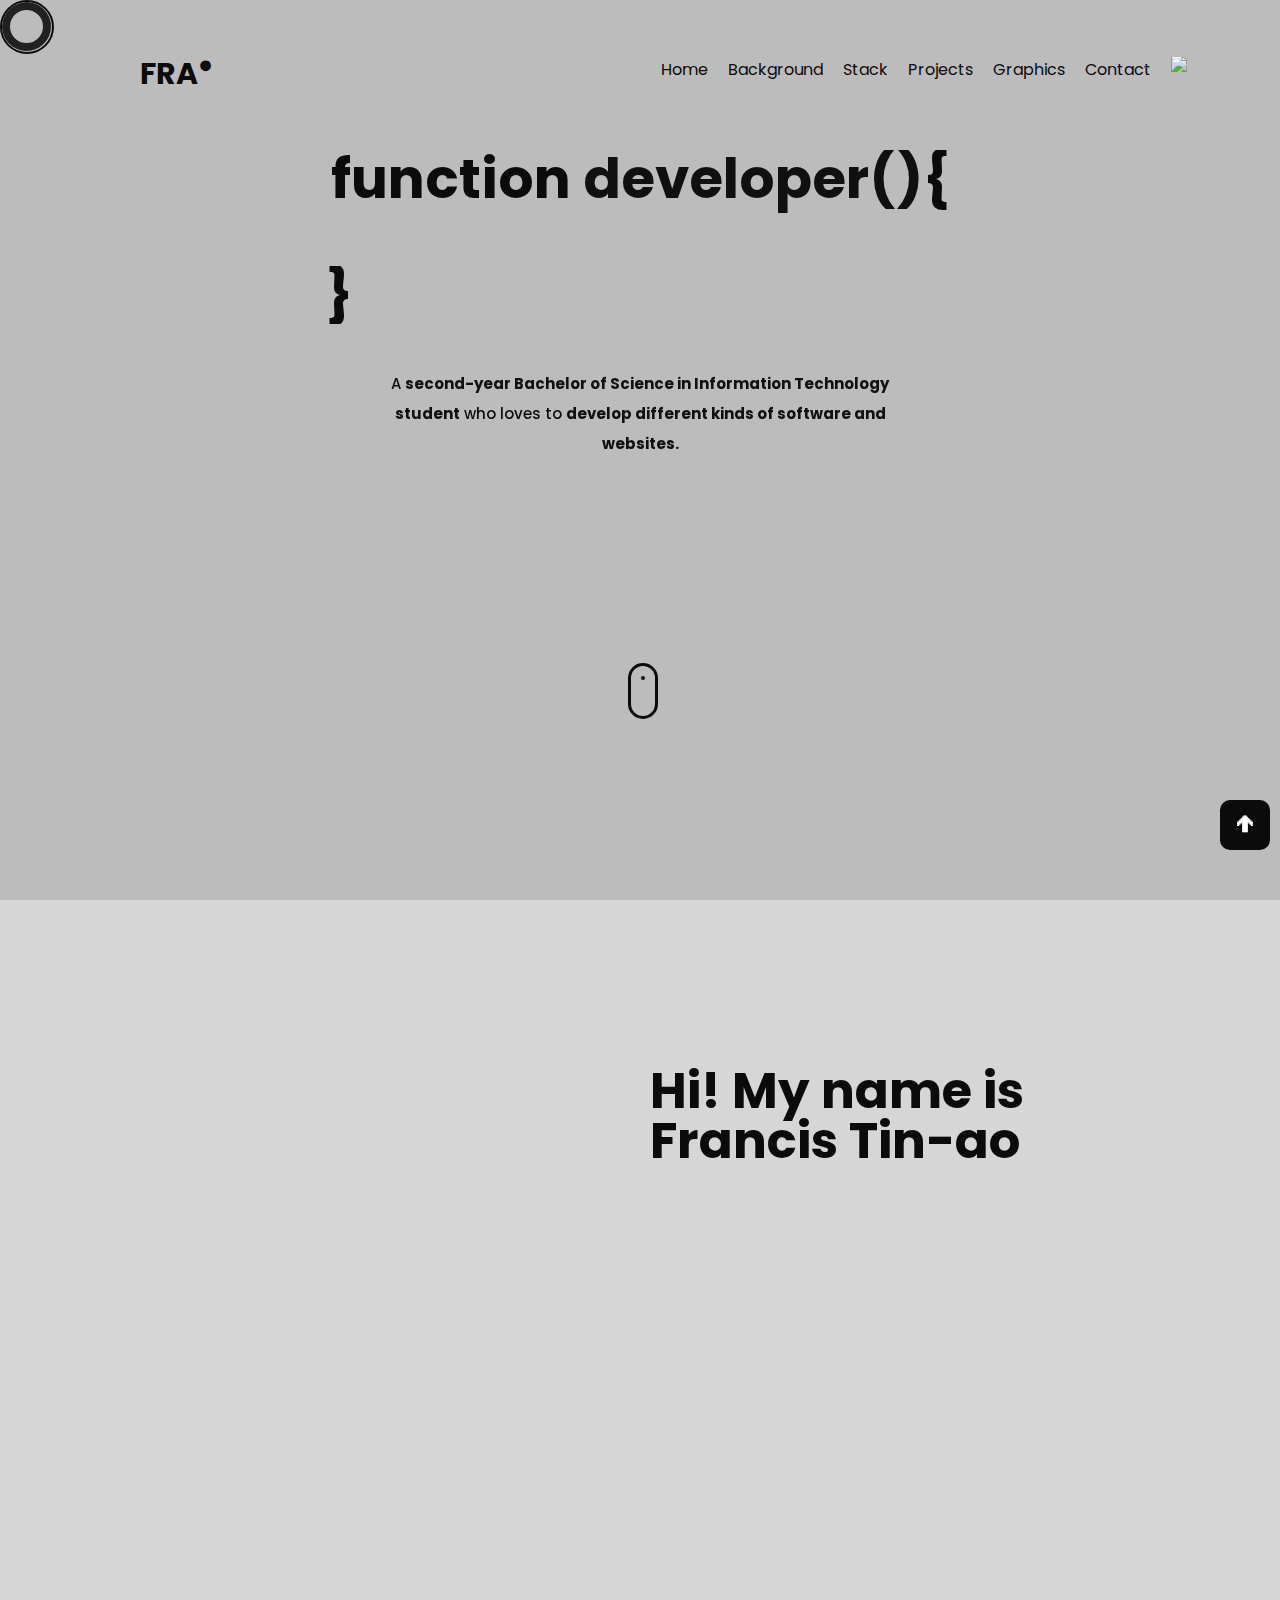
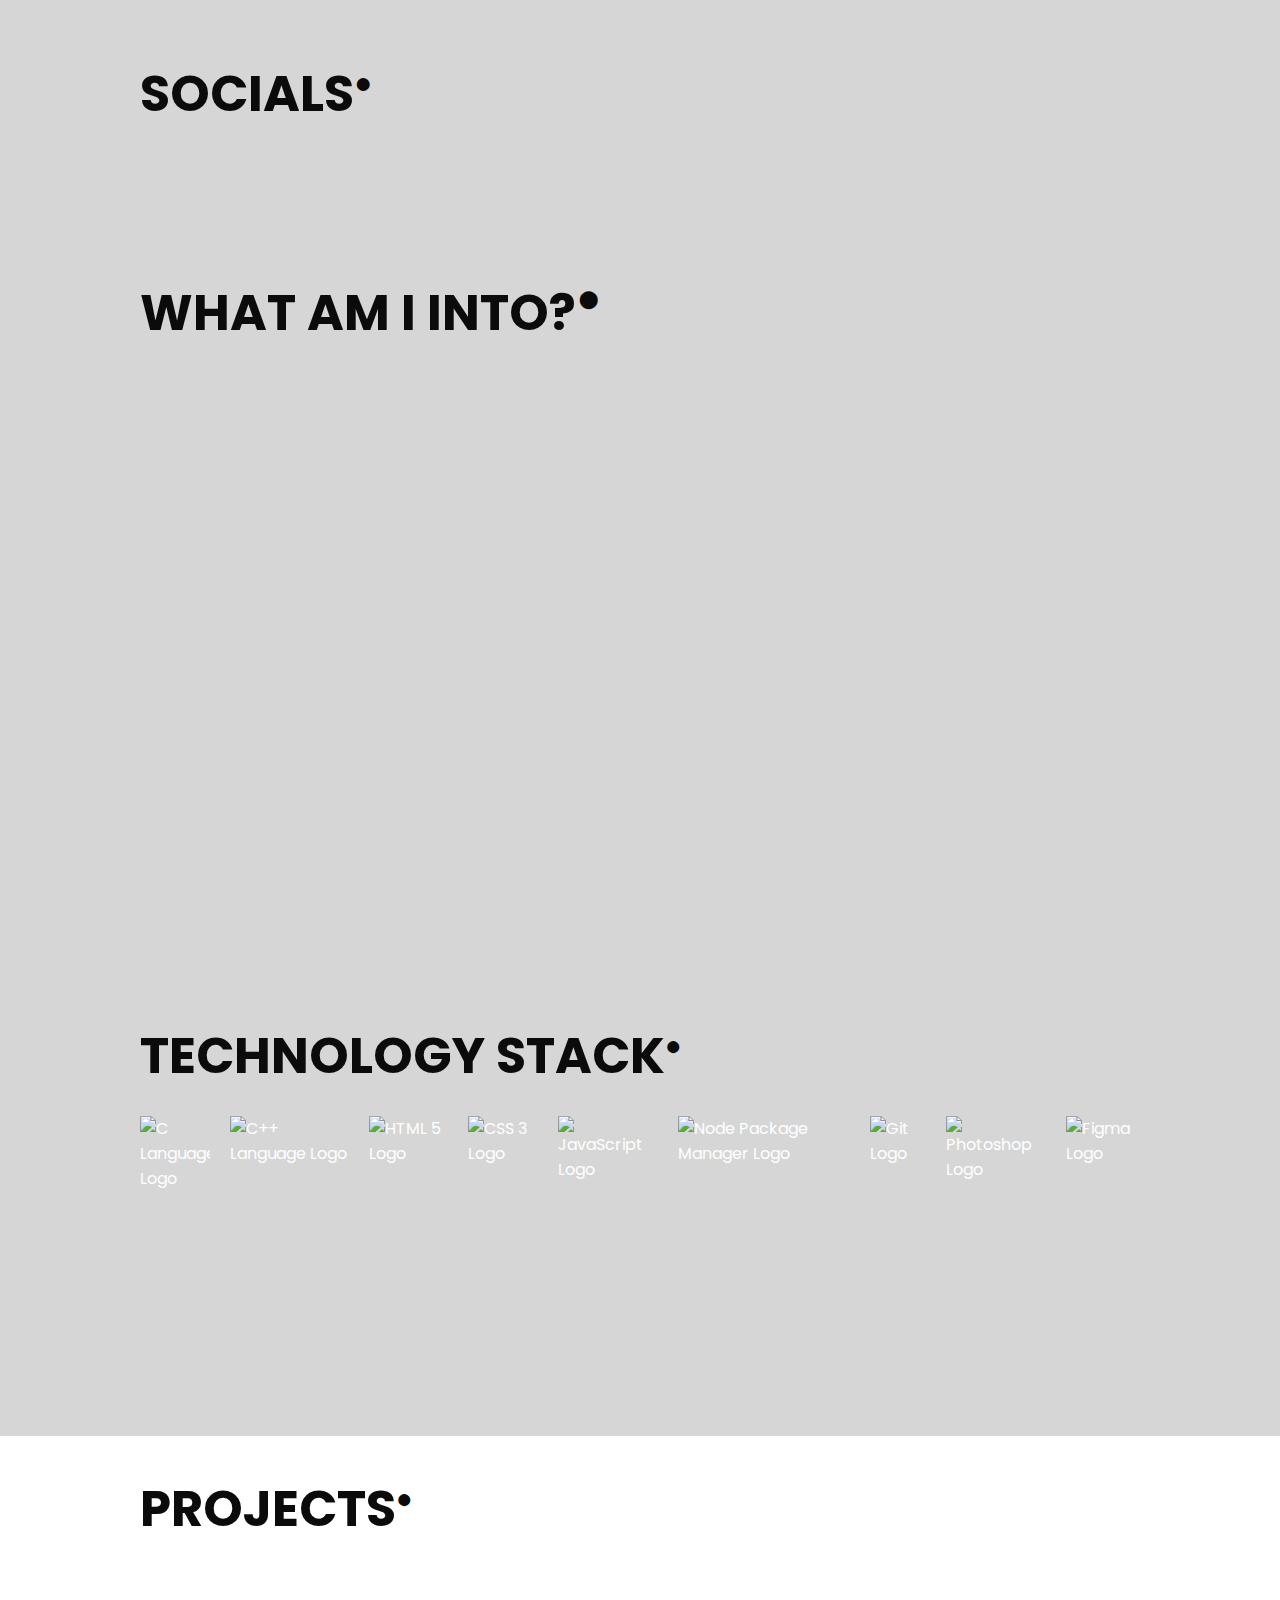
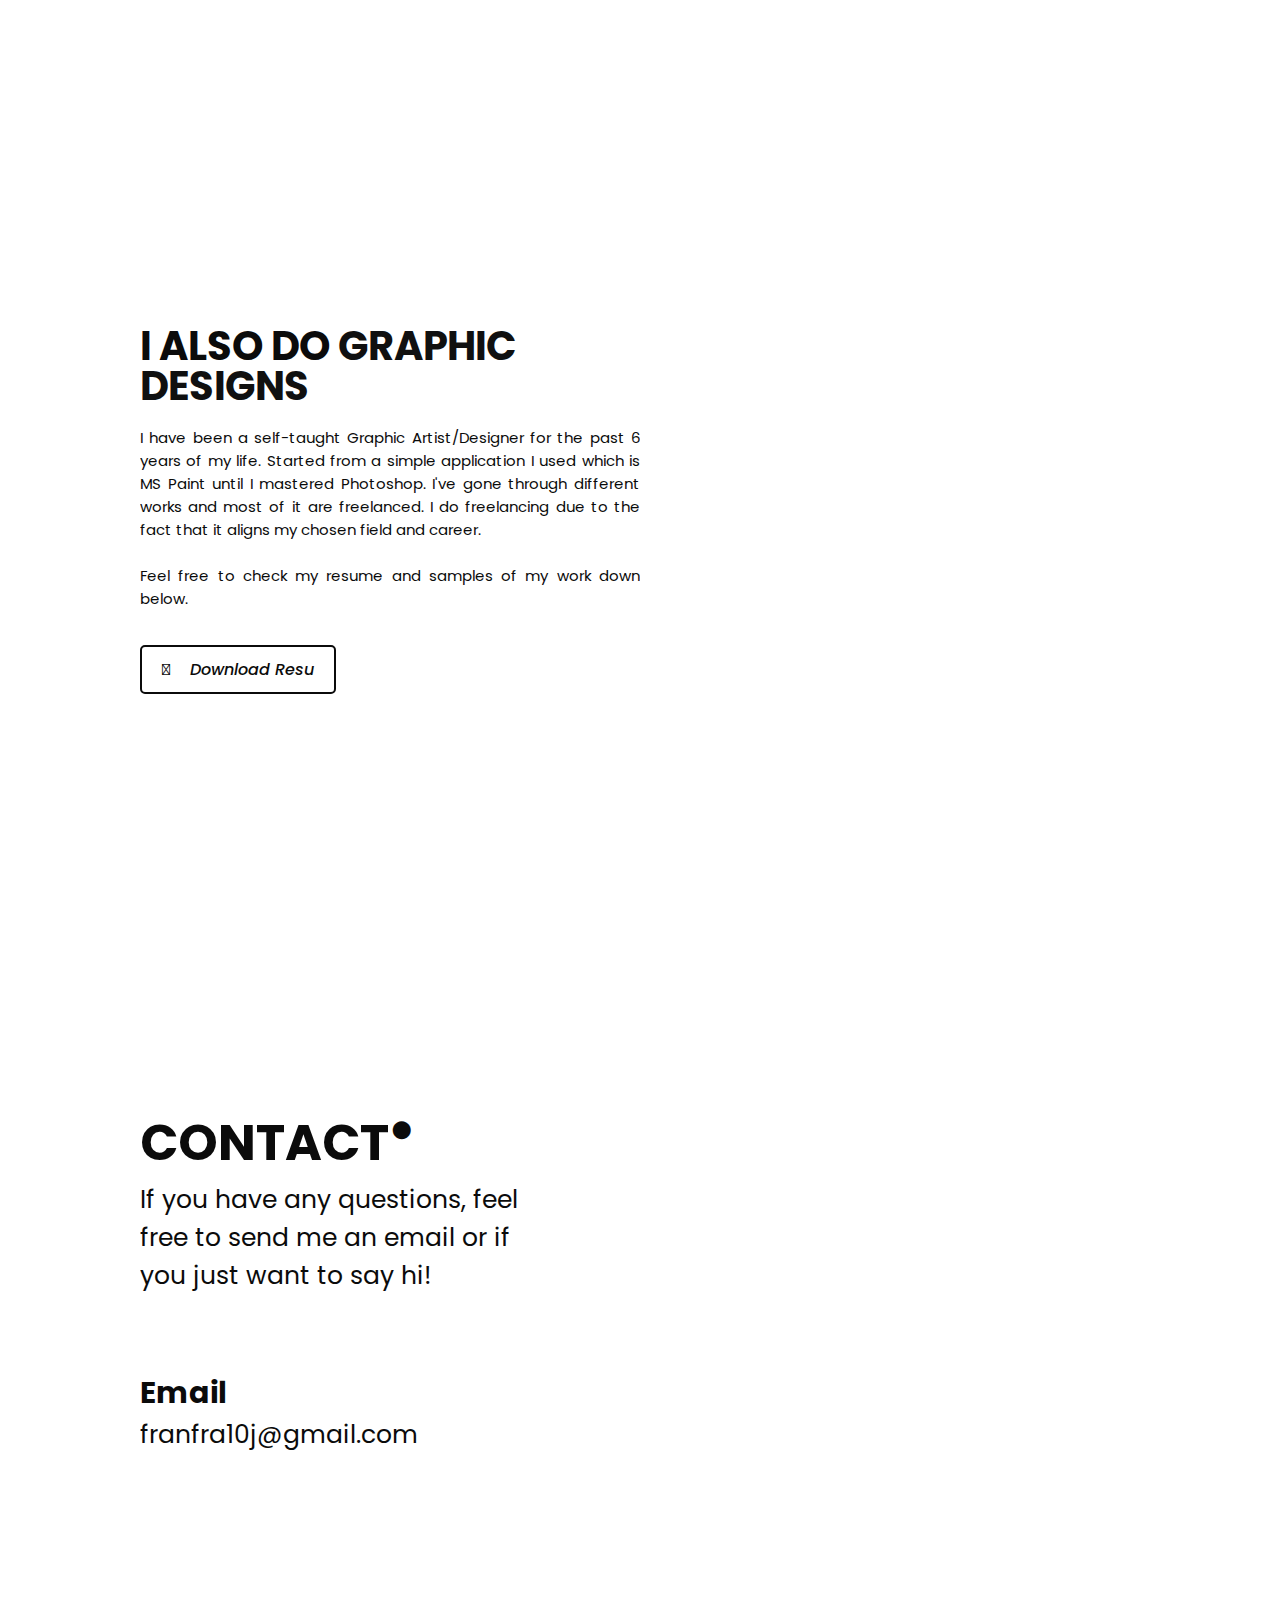
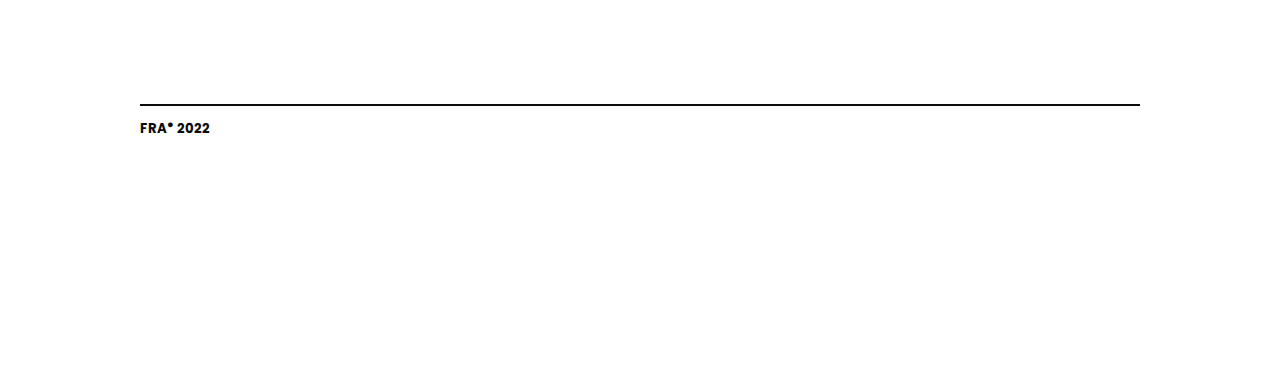
==== index.html @ 60d02846 "Update index.html" ====
<!DOCTYPE html>
<html lang="en">
<head>
    <meta charset="UTF-8">
    <meta http-equiv="X-UA-Compatible" content="IE=edge">
    <meta name="viewport" content="width=device-width, initial-scale=1.0">

    <!-- Link for style sheet -->
    <link rel="stylesheet" href="style.css">
    
    <!-- Link for website icon -->
    <link rel="icon" href="images/fra.png" sizes="16x16">
                           
    <!-- Animation on Scroll Libary -->
    <link href="https://unpkg.com/aos@2.3.1/dist/aos.css" rel="stylesheet">

     <!-- Social Media Icons -->
     <link rel="stylesheet" href="https://cdnjs.cloudflare.com/ajax/libs/font-awesome/4.7.0/css/font-awesome.min.css">

    <title>Francis Tin-ao</title>
</head>
<body>
    <div id="preloader"></div>
    <div class="cursor"></div>
    <section class="landing" id="landing">
        <h1 class="hover-state"><a href="#landing">🡱</a></h1>
        <div class="container">
            <nav>
                <h1 class="logo">FRA<sup>●</sup></h1>
                
                <div class="menu">
                    <a class="is-active" href="#landing">Home</a>
                    <a class="is-active" href="#background">Background</a>
                    <a class="is-active" href="#stack">Stack</a>
                    <a class="is-active" href="#project">Projects</a>
                    <a class="is-active" href="#graphic">Graphics</a>
                    <a class="is-active" href="#contact">Contact</a>
                    <img class="is-active" id="ld-mode" src="images/light.png">
                </div>

                <img class="is-active" id="mobileld-mode" src="images/light.png">
                <button class="hamburger">
                    <span></span>
                    <span></span>
                    <span></span>
                </button>
            </nav>
            <nav class="mobile-nav">
                    <a class="is-active" id="mobile-a" href="#landing">Home</a>
                    <a class="is-active" id="mobile-a" href="#background">Background</a>
                    <a class="is-active" id="mobile-a" href="#stack">Stack</a>
                    <a class="is-active" id="mobile-a" href="#project">Projects</a>
                    <a class="is-active" id="mobile-a" href="#graphic">Graphics</a>
                    <a class="is-active" id="mobile-a" href="#contact">Contact</a>
            </nav>

            <div class="welcome-section">
                <h1 data-aos="fade-right">function<span> developer()</span>{<br><span class="auto-input"></span><br></h1>
                <h1 data-aos="fade-right" class ="special-bracket">}</h1>
                <p data-aos="fade-right" data-aos-delay="200">A <b>second-year Bachelor of Science in Information Technology student</b> who loves to <b>develop different kinds of software and websites.</b></p>
            </div>
            <div class="mouse"></div>
        </div>
    </section>
    <!-- End of Landing Page -->

    <!-- Beginning of Background Page -->
    <section class="background">
        <div class="container">
            <h1 data-aos="fade-right">BACKGROUND<sup>●</sup></h1>
            <div class="bg-content" id="background">
                <img class="avatar" data-aos="fade-right" data-aos-delay="200" src="images/avatar.png">

                <div class="bg-details">
                    <h1>Hi! My name is <span>Francis Tin-ao</span></h1>

                    <h2 data-aos="fade-top" data-aos-delay="300">Specializing Web Development and soon to be a Full Stack Software Engineer</h2>
                        
                    <p data-aos="fade-top" data-aos-delay="300">I am currently studying at <b>Caraga State University</b> as a <b>second-year student under Bachelor of Science in Information Technology.</b> I know myself as a highly motivated, passionate, and optimistic student who
                    
                    is eager to learn and willing to discover more about the field of Tech Industry. My main focus as of now is to develop web applications, to learn different programming languages, and to learn modern technologies for the web.
                    
                    <br><br>
                    
                    Besides learning how to program, I also do have specialties such as making art through digital or traditional. I also like to dance and sing especially when I'm bored but most of the time, I do play games like Valorant and etc.</p>
                </div>
            </div>
        </div>
    </section>
    <!-- End of Background page -->
    <!-- Beginning of Social Page -->
    <section class="socials">
        <div class="container">
            <div class="accounts">
                <h1>SOCIALS<sup>●</sup></h1>
                <div class="icons">
                    <a href="https://www.facebook.com/frncstnao" class="fa fa-facebook" target="_blank" data-aos="fade-right"></a>
                    <a href="https://www.instagram.com/frxcstn" target="_blank" class="fa fa-instagram" data-aos="fade-right" data-aos-delay="200"></a>
                    <a href="https://www.twitter.com/francistinao_" target="_blank" class="fa fa-twitter" data-aos="fade-right" data-aos-delay="300"></a>
                    <a href="https://www.linkedin.com/in/francis-tin-ao-10050412a" class="fa fa-linkedin-square"data-aos="fade-right" data-aos-delay="400"></a>
                    <a href="" class="fa fa-behance-square" data-aos="fade-right" data-aos-delay="500"></a>
                    <a href="https://github.com/francistinao" target="_blank" class="fa fa-github" data-aos="fade-right" data-aos-delay="600"></a>
                </div>
            </div>
        </div>
    </section>
    <!-- End of Social Pages -->
    <!-- Start of What Im into Page -->
    <section class="into">
        <div class="container">
            <h1>WHAT AM I INTO?<sup>●</sup></h1>
            <div class="cards">
                <div class="card" data-aos="flip-left">
                    <img class="card-img" src="images/web-dev.png">
                    <h2>Web Development</h2>
                    <p>Building varieties of web applications for the users</p>
                </div>
                <div class="card" data-aos="flip-left" data-aos-delay="200">
                    <img class="card-img" src="images/ui.png">
                    <h2>UI/UX Design</h2>
                    <p>Creating remarkable interfaces for different webs and apps</p>
                </div>
                <div class="card" data-aos="flip-left" data-aos-delay="300">
                    <img class="card-img" src="images/database.png">
                    <h2>Database Systems</h2>
                    <p>Developing database systems for applications</p>
                </div>
            </div>
        </div>
    </section>
    <!-- End of What im into page -->
    <!-- Start of Tech Stack Page -->
    <section class="stack">
        <div class="container">
            <h1 id="stack">TECHNOLOGY STACK<sup>●</sup></h1>
                <div class="stack-grid">
                    <img src="images/c.png" alt="C Language Logo">
                    <img src="images/c++.png" alt="C++ Language Logo">
                    <img src="images/html_5.png" alt="HTML 5 Logo">
                    <img src="images/css_3.png" alt="CSS 3 Logo">
                    <img src="images/js.png" alt="JavaScript Logo">
                    <img src="images/npm.png" alt="Node Package Manager Logo">
                    <img src="images/git.png" alt="Git Logo">
                    <img src="images/adobe_photoshop.png" alt="Photoshop Logo">
                    <img src="images/figma.png" alt="Figma Logo">
                </div>
        </div>
    </section>
    <!-- End of tech stack -->
    <!-- Beginnng of projects -->
    <section class="projects">
        <div class="container">
            <h1  id="project">PROJECTS<sup>●</sup></h1>
            <div class="project-container">
                <div class="project" data-aos="zoom-in-left">
                    <img src="images/hygieia.jpg">
                    <div class="proj-deets">
                        <h2>Hygieia Cleaning Service Website</h2>
                        <p>A business website for clients who wants to inquire cleaning supplies and services<br><br>Viewing it on Desktop Mode is highly recommended</p>
                        <a href="https://hygieia.netlify.app" target="_blank"><button class="btn">VISIT ↗</button></a>
                    </div>
                </div>
                    <div class="project" data-aos="zoom-in-right">
                        <img src="images/furashizu.jpg">
                        <div class="proj-deets">
                            <h2>Furashizu Free Movie Streaming Website</h2>
                            <p>First ever project in our ITE 10 First semester Midterms<br><br>Viewing it on Desktop Mode is highly recommended</p>
                            <a href="https://furashizu-movie.netlify.app" target="_blank"><button class="btn">VISIT ↗</button></a>
                        </div>
                    </div>
                    <div class="project" data-aos="zoom-in-right">
                        <img src="images/coyo.jpg">
                        <div class="proj-deets">
                            <h2>Coyo Chat App Website Interface</h2>
                            <p>A Prototype website inspired by the design of Mr. Rashedul Islam from dribbble<br><br>Viewing it on Desktop Mode is highly recommended</p>
                            <a href="https://coyo.vercel.app" target="_blank"><button class="btn">VISIT ↗</button></a>
                         </div>
                    </div>
                    <div class="see-more">
                        <a href="projects.html" target="_blank"><button type="button">See more ↗</button></a>
                    </div>
        </div>
        <div class=""  id="graphic"></div>
    </section>
    <!-- End of Projects Page -->
    <!-- Beginning of GFX Page -->
    <section class="graphic">
        <div class="container">
            <div class="graphic-container">
                <img src="images/graphic.png">
                <div class="graphic-details">
                    <h1>I ALSO DO <span>GRAPHIC DESIGNS</span></h1>
                    <p>I have been a self-taught Graphic Artist/Designer for the past 6 years of my life. Started from a simple application I used which is MS Paint until I mastered Photoshop. I've gone through different works and most of it are freelanced. I do freelancing due to the fact that it aligns my chosen field and career.<br><br>Feel free to check my resume and samples of my work down below.</p>

                    <div class="dload">
                        <i class="fa-solid fa-download">
                            <a href="https://drive.google.com/file/d/1CytwMyT9oJg0GzTjTIRiwr2PyS1mU4i9/view?usp=sharing" target="_blank">Download Resu</a>
                        </i>
                    </div>
                </div>
            </div>
        </div>
    </section>
    <!-- End of GFX Page -->
    <!-- Beginning of Contact Page -->
    <section class="contacts" id="contact">
        <div class="container">
            <h1>CONTACT<sup>●</sup></h1>
            <p>If you have any questions, feel free to send me an email or if you just want to say hi!</p>
            <br>
            <br><br> 
            <h4>Email</h4>
            <p>franfra10j@gmail.com</p>

            <div class="footer">
                <h5>FRA<sup>●</sup> 2022</h5>
            </div>
        </div>
    </section>
</body>
<script src="script.js"></script>
<script src="https://kit.fontawesome.com/25913df613.js" crossorigin="anonymous"></script>
<script src="https://cdn.jsdelivr.net/npm/typed.js@2.0.12"></script>
<script src="https://unpkg.com/aos@next/dist/aos.js"></script>
<script>
    AOS.init(); //AOS Animate on Scroll Library
</script>
<script>
    var loader = document.getElementById("preloader");

    window.addEventListener("load", function() {
        loader.style.display  = "none";
    })
</script>
<script>
    var typed = new Typed(".auto-input", {
        strings: ["codingIsLife();","problemSolver();","moreCoffee();","compileError();","handsome();","pretty();","stackOverFlow();","indianVideos();"],
        typeSpeed: 100,
        backSpeed: 100,
        smartBackspace: true,
        loop: true
    });
</script>
</html>
---- style.css ----
/* Imports */

/* Poppins Regular  font-weight:400*/
@import url('https://fonts.googleapis.com/css2?family=Poppins&display=swap');

/* Poppins Medium font-weight: 500 */
@import url('https://fonts.googleapis.com/css2?family=Poppins:wght@500&display=swap');

/* Poppins Bold font-weight: 700 */
@import url('https://fonts.googleapis.com/css2?family=Poppins:wght@700&display=swap'); 

/* Heebo font-weight: 700 */
@import url('https://fonts.googleapis.com/css2?family=Heebo:wght@700&display=swap');

/* Roots */

:root {
    /* Light Mode */
    --clr-primary:#0B0B0B;
    --clr-dark:rgb(214, 214, 214);;
    --clr-semi-dark: #bcbcbc;
    --clr-light: #101010;
    --clr-very-dark: rgb(255, 255, 255);

    /* Font Size */
    --head:50px;
    --subhead: 25px;
    --paragraph: 20px;

    /* Font weights */
    --bold: 700;
    --regular: 400;
    --medium: 500;    
}


    * {
        font-family: 'Poppins',sans-serif;
        margin: 0;
        padding: 0;
        scroll-behavior: smooth;
        overflow-x: hidden;
    }
    
    .dark-theme {
        --clr-primary:rgb(232, 232, 232);
        --clr-dark:#0B0B0B; 
        --clr-semi-dark: #101010;
        --clr-light: #888888;
        --clr-very-dark: rgb(8, 8, 8);
    }
    
    body {
        color:#ffffff;
        cursor: pointer;
    }

    body::-webkit-scrollbar {
        width: 4px;
        height: 4px;
        border: 1px solid transparent;        
        cursor: grab;  
    }
  
    body::-webkit-scrollbar-track {
        border-radius:30px;
        background-color: var(--clr-dark);
    }
  
    body::-webkit-scrollbar-thumb {
        background-color: var(--clr-light);  
        border-radius: 30px;   
    }

     #preloader {
        background:#000 url(images/loader.gif) no-repeat center center;
        background-size: 100%; 
        height:100vh;
        width:100%;
        position: fixed;
        z-index:100;
    }

    .container {
        max-width: 250px;
        margin:0 auto;
    }

    .hover-state {
        position:fixed;
        right:10px;
        bottom:50px;
        font-size:20px;
        background-color:var(--clr-primary);
        border-radius:10px;
        padding:10px 15px;
        display: none;
    }

    .hover-state a {
        text-decoration: none;
        color:var(--clr-very-dark);
    }

    .landing {
        background:var(--clr-semi-dark);
        /* background-image:url(images/background.svg); */
        background-size: cover;
        background-repeat: no-repeat;
        width:100vw;
        height:100vh;
    }

    nav {
        width:100%;
        display: flex;
        align-items:center;
        justify-content: space-between;
        padding: 50px 0;
        position: fixed;
        z-index: 99;
    } 

    nav h1 {
        font-family: 'Poppins', sans-serif;
        font-size:20px;
        line-height: 29px;
        font-weight: 700;
        color:var(--clr-primary);
    }

    nav sup {
        color:var(--clr-primary);
        font-size: 25px;
    }
    
    #mobileld-mode {
        margin: 0;
        cursor: pointer;
    }

    .hamburger {
        display: block;
        position: relative;
        margin-top:5px;
        margin-right: 15px;
        right:21%;
        z-index: 99;
        user-select: none;
        background: transparent;
        appearance: none;
        border: none;
        outline: none;
        background: none;
        cursor: pointer;
        padding:5px;
    }

    .hamburger span {
        display: block;
        height:4px;
        width:33px;
        margin-bottom:5px;
        position: relative;

        background-color: var(--clr-primary);
        border-radius:6px;
        z-index: 99;

        transform-origin: 0 0;

        transition: 0.4s;
    }

    .hamburger:hover span:nth-child(2) {
        transform: translateX(10px);
        background-color:var(--clr-primary);
    }

    .hamburger.is-active span:nth-child(1) {
        transform: translate(0px, -2px) rotate(45deg);
    }

    .hamburger.is-active span:nth-child(2) {
        opacity: 0;
        transform: translateX(50px);
    }

    .hamburger.is-active span:nth-child(3){
        transform: translate(-3px, 3px) rotate(-45deg);
    }

    .hamburger.is-active:hover span {
        background-color:var(--clr-primary);
        z-index:99;
    }

    .menu {
        display: none;
    }

    .mobile-nav {
        display: block;
        position: fixed;
        top: 0;
        right: 0;
        left:100%;
        height:100vh;
        z-index: 50;
        background-color: var(--clr-very-dark);
        padding-top:120px;
        transition:0.4s;
    }

    .mobile-nav.is-active {
        left:0;
    }

    .mobile-nav a{
        margin-top:20px;
        display: block;
        text-align:center;
        color:var(--clr-primary);
        font-size:30px;
        font-weight:700;
        text-decoration: none;
    }

    .welcome-section {
        margin-top:50%;
        padding:10px 0;
    } 

    .welcome-section > h1:first-child > span {
        animation: rgb 20s infinite alternate;
    }

    .welcome-section h1 {
        font-size: 25px;
        line-height:25px;
        overflow-y: hidden;
        color:var(--clr-primary);
    }   

    .special-bracket {
        text-align: left; 
    }

    .welcome-section p {     
        color:var(--clr-primary);
        font-size:15px;
        line-height: 20px;
        margin:25px 0px;
        overflow-y: hidden;
    }

    .welcome-section b { 
        color:var(--clr-light);
    }
    
    .welcome-section span {
        color:var(--clr-light);
    }

    .mouse {
        overflow:hidden; 
        position:absolute;
        left:50%;
        top:75%;
        width:24px;
        margin: -12px;
        height:50px;
        border:3px solid var(--clr-primary);
        border-radius:30px;
        z-index:1;
    }
    
    .mouse::after{
        display: block;
        content:"";
        position:absolute;
        left:13px;
        top:10px;
        width:4px;
        height:4px;
        margin-left: -3px;
        background-color:var(--clr-primary);
        border-radius:2px;
        animation: mouseWheel 2.5s cubic-bezier(0.77, 0, 0.175, 1) infinite;
    }
    
    @keyframes mouseWheel {
        0% {
            transform: translateY(0);
            opacity: 0;
        }
        10% {
            transform: translateY(0);
            opacity: 1;
        }
        30% {
            transform: translateY(0);
            height: 4px;
        }
        50% {
            transform: translateY(0);
            height: 20px;
        }
        70% {
        transform: translateY(15px);
        height: 4px;
        opacity: 1;
        }
        90% {
        opacity: 0;
        }
        100% {
        transform: translateY(15px);
        opacity: 0;
        }
    }
/* End of Landing Page */

/* Start of Background Page */
.background {
    width:100vw;
    height:100%;
    background-color:var(--clr-dark);
    overflow: hidden;
}

.background h1{
    padding:10px 0;
    font-size:25px;
    color:var(--clr-primary);
}

.background sup {
    font-size:28px;
    color:var(--clr-primary);
}

.bg-content {
    width:100%;
    display: flex;
    flex-direction: column;
    gap:60px;
}

.bg-content h1 {
    font-size:30px;
    line-height:30px;
    color:var(--clr-primary);
}

.bg-content span {
    color:var(--clr-primary);
}

.bg-details {
    display: flex;
    flex-direction: column;
    color:var(--clr-primary);
}

.bg-details > h1 > span {
    animation: rgb 20s infinite;
}

  
@keyframes rgb {
    0% {
        color:#3300FF;
    } 6% {
        color:#0057FF;
    } 12% {
        color: #FF00F5; 
    } 18% {
        color: #FF00F5; 
    } 24% {
        color: #FF00F5; 
    } 32% {
        color:  #FF008A;
    } 36% {
        color: #e252e0;
    } 42% {
        color: #fdea96;
    } 48% {
        color: #3551a4;
    } 54% {
        color: #2c8ec4;
    } 60% {
        color: #31cdb0;
    } 66% {
        color: #f8c7d5;
    } 72% {
        color: #9995ef;
    } 78% {
        color: #ffab96;
    } 86% {
        color: #ff0f47;
    } 100% {
        color: var(--clr-primary);
    }
}

.bg-details h2 {
    font-size: 20px;
    margin:15px 0px;
    line-height:20px;
    overflow-y: hidden;
    color:var(--clr-primary);
}

.bg-details p {
    width:100%;
    font-size:15px;
    text-align: justify;
    line-height:20px;
    padding:10px 0;
}

/* End of Background Page */
/* Beginning of Social page */

.socials {
    width:100vw;
    height:30vh;
    background-color:var(--clr-dark);
}

.acounts {
    display: flex;
    flex-direction: column;
}

.accounts h1 {
    padding:20px 0;
    font-size:25px;
    color:var(--clr-primary);
}

.accounts sup {
    font-size:30px;
    color:var(--clr-primary);
}
.icons {
    display: flex;
    flex-direction: row;
    gap:10px;
}

.icons a {
    font-size:30px;
    padding:5px 5px;
    border-radius:10px;
    text-align: center;
    text-decoration: none;
    color:var(--clr-primary);
    cursor: pointer;
    position: relative;
    z-index:10;
}


.icons a:hover {
    transform: scale(0.9);
    transition: 0.2s;
}
/* End of Social page */
/* Beginning of What Im Into Page */
.into {
    width:100vw;
    height:150vh;
    background-color:var(--clr-dark);
    background-repeat: no-repeat;
    background-size: cover;
}

.into h1 {
    color:var(--clr-primary);
}

.into h2 {
    padding:0 30px;
    font-size: 25px;
    line-height:20px;
    overflow: hidden;
    color:var(--clr-primary);
}

.into sup {
    color:var(--clr-primary);
}

.cards {
    margin:30px 0;
    display:flex;
    flex-direction:column;
    gap:25px;
    overflow:hidden;
}

.card {
    border:1px solid var(--clr-primary);
    border-radius:20px;
    width:95%;
    height:40vh;
    justify-items: center;
    align-items: center;
    text-align: center;
    overflow: hidden;
    padding:20px 0 0 0;
}

.card-img {
    width:37%;
    margin:20px 0px;
}

.card img:nth-last-child(3) {
    width:35%;
}

.card h1 {
    font-size: 20px;
    padding:0 20px;
    color:var(--clr-primary);
}

.card p {
    padding:10px;
    margin:0 auto;
    width:90%;
    font-size:15px;
    line-height:15px;
    color:var(--clr-primary);
}
/* End of What Im into page */
/* Beginning of tech page */
.stack {
    width:100vw;
    height:130vh;
    background-color:var(--clr-dark);
    overflow-y: hidden;
}

.stack h1 {
    font-size:25px;
    width: 100%;
    padding:20px 0;
    line-height:20px;
    color:var(--clr-primary);
}

.stack sup {
    color:var(--clr-primary);
    font-size:28px;
}

.stack p {
    line-height:20px;
    overflow-y: hidden;
}

.stack-grid {
    padding-top:30px;
    display:grid;
    grid-template-columns: repeat(2,40%);
    grid-column-gap: 20px;
    grid-row-gap: 20px;
}

.stack-grid > img:first-child {
    height:115px;
    width:100px;
}

.stack img:hover {
    transform:scale(0.9);
    transition:0.2s;
}
/* End of Tech page */
/* Beginning of Projects Page */
.projects {
    width:100vw;
    height: 500vh;
    background-color:var(--clr-very-dark);
    overflow: hidden;
}

.projects h1 {
    font-size: 25px;
    padding:25px 0px;
    color:var(--clr-primary);
}

.projects sup {
    font-size:28px;
    color:var(--clr-primary);
}

.projects p {
    margin-bottom:40px;
    line-height:20px;
    overflow: hidden;
    color:var(--clr-primary);
}

.project {
    display: flex;
    flex-direction: column;
    margin:27px 0;
}

.project img {
    width:100%;
    border-radius:5px;
}

.proj-deets {
    background-color: var(--clr-semi-dark);
    /* padding:0 10px; */
}

.proj-deets > * {
    padding: 0 10px;
}

.project h2 {
    padding-top:10px;
    font-size:20px;
    line-height:24px;
    overflow:hidden;
    color:var(--clr-primary);
}

.project p {
    font-size:14px;
    width:100%;
    margin-bottom:10px;
}

.btn {
    margin-bottom:15px;
    font-size:15px;
    font-weight:700;
    border: none;
    background-color: var(--clr-primary);
    padding:5px 10px;
    color:var(--clr-semi-dark);
    border-radius:7px;
    cursor: pointer;
    position: relative;
    left:63%;
}

.btn:hover {
    opacity:0.7;
    transition:0.2s
}

/* End of Project Page */

/* Beginning of GFX Page */
.graphic {
    width:100vw;
    height:140vh;
    background-color:var(--clr-very-dark);
    background-repeat: no-repeat;
    background-size: cover;
    background-blend-mode:color-dodge;
    overflow-y: hidden;
}

.graphic-container {
    display: flex;
    flex-direction: column;
}

.graphic-details h1 {
    margin-top:20px;
    font-size:25px;
    line-height:30px;
    overflow-y: hidden;
    color:var(--clr-primary);
}

.graphic-details span {
    color:var(--clr-light);
}

.graphic-details p {
    padding-top:20px;
    font-size:15px;
    text-align: justify;
    color:var(--clr-primary);
}

.dload {
    width:100%;
    margin-top:35px;  
    display:flex;
    flex-direction: row;
}

.dload i {
    color:var(--clr-primary);
    border: 2px solid var(--clr-primary);
    padding:10px 40px;
    border-radius:5px;
}

.dload a {
    font-size:16px;
    text-decoration: none;
    color:var(--clr-primary);
    font-weight:500;
    padding-left: 15px;
}
/* End of GFX Page */
/* Beginning of Contact Page */
    .contacts {
        width:100vw;
        height:80vh;
        background-color:var(--clr-very-dark);
        overflow-y: hidden;
    }

    .contacts h1 {
        font-size:40px;
        padding-top:30px;
        color:var(--clr-primary);
    }

    .contacts p {
        color:var(--clr-primary);
    }

    .contacts h4 {
        color:var(--clr-primary);
        font-size:30px;
    }

    .footer {
        width:100%;
        margin-top:50%;
    }

    .footer h5 {
        color:var(--clr-primary);
        padding:10px 0px;
        border-top:2px solid var(--clr-primary);
    }

    /* Bigger phone */
@media all and (min-width: 375px) {
    .hamburger {
        right: 30%;
    }
    #mobileld-mode {
        margin-right:45px;
    }
}
/* Tablet View */
@media all and (min-width: 400px) {
     
    #preloader {
        background-size:70%;
    }
    #mobileld-mode {
        margin-right: 50px;
    }
    .hamburger {
        right:34%;
    }

    .special-bracket {
        margin-left: 9rem;
    }

    .stack-grid > img:first-child {
        height:100px;
        width:100px;
    }
}

@media all and (min-width: 500px) {
    .hamburger {
        right:40%;
    }

    #mobileld-mode {
        margin-right: 80px;
    }

    .special-bracket {
        margin-left: 0.5rem;
    }
}

@media all and (min-width: 630px) {
    .hamburger {
        right:60%;
    }

    #mobileld-mode {
        margin-right: 290px;
    }
}

@media all and (min-width: 767px) {
    .container {
        max-width:720px;
    }

    nav h1 {
        font-size:30px;
        overflow: hidden;
    }

    #mobileld-mode {
        position:relative;
        left: 45%;
    }
    .hamburger {
        right:10%;
    }

    .welcome-section {
        margin-top:20%;
        width:100%;
        font-size:40px;
        text-align: center;
    }

    .welcome-section h1 {
        font-size: 45px;
        line-height:53px;
        color:var(--clr-primary);
    }

    .special-bracket {
        margin-left:8.5rem;
    }
    .welcome-section p {
        margin:50px 0px;
        font-weight:500;
        color:var(--clr-primary);
    }

    .welcome-section b {
        color:var(--clr-light);
    }

    .background {
        height:120%;
    }

    .background h1 {
        font-size:50px;
        padding:30px 0;
    }

    .background img {
        width:100%;
        height:60%;
    }

    .bg-details h1 {
        font-size:40px;
    }

    .bg-details h2 {
        font-size: 30px;
        line-height:30px;
    }

    .bg-details p {
        text-align: justify;
    }

    .socials h1 {
        font-size:50px;
        color:var(--clr-primary);
    }

    .into {
        height:80vh;
    }

    .into h1 {
        font-size:50px;
    }

    .cards {
        flex-direction: row;
        margin-top: 70px;
    }

    .stack {
        height:50vh;
    }

    .stack h1 {
        margin-top:30px;
        font-size: 50px;
        overflow: hidden;
    }

    .stack-grid {
        display: flex;
        flex-direction: row;
    }

    .projects {
        height: 600vh;
    }

    .project img {
        margin:0 auto;
        width:50%;
    }

    .projects img:hover {
        transform: scale(1.1);
        transition:500ms;
        animation: shake 500ms linear;
        animation-delay: 500ms;
    }

    @keyframes shake {
        0%{
            transform: scale(1.1);
        }
        25%{
            transform: scale(1.1) rotate(5deg);
        }
        40%{
            transform: scale(1.1) rotate(-5deg);
        }
        50%{
            transform: scale(1.1) rotate(2deg);
        }
        60%{
            transform: scale(1.1) rotate(-5deg);
        }
        75%{
            transform: scale(1.1) rotate(-2deg);
        }
        100%{
            transform: scale(1.1);
        }
    }
        .projects h1 {
            font-size:50px;
            margin:10px 0;
        }
    
        .proj-deets {
            margin:0 auto;
            width:50%;
        }

        .proj-deets > * {
            padding: 0 10px;
        }
    
        .proj-deets h2 {
            font-size:35px;
            line-height:30px;
        }
        
        .btn {
            margin-top:15px;
            font-size:20px;
            position: relative;
            left:70%;
        }

        .graphic {
            height:110vh;
        }

        .graphic-container {
            margin-top:5%;
            flex-direction: row-reverse;
            gap:50px;
        }

        .graphic-container img {
            width:45%;
            position: relative;
            bottom:50px;
        }
        

        .graphic-details {
            width:50%;
        }

        .graphic-details h1 {
            font-size: 40px;
            line-height:40px;
        }

        .dload {
            width:100%;
        }

        .dload i {
            color:var(--clr-primary);
            border: 2px solid var(--clr-primary);
            padding:10px 35px;
            border-radius:5px;
        }

        .contacts {
            height: 110vh;
        }

 }
@media all and (min-width: 774px) {
    .hamburger {
        right:35%;
    }

    #mobileld-mode {
        margin-right: 10px;
    }
}

@media all and (min-width: 800px) {
    #mobileld-mode {
        position: relative;
        left:40px;
    }

    .proj-deets h2 {
        padding-bottom: 10px;
    }
}
/* PC View */

@media all and (min-width: 1180px) {
    
    #preloader {
        background-size:90%;
    }
    
    #mobileld-mode {
        display: none;
    }

    .cursor {
        width:50px;
        height: 50px;
        border: 2px solid var(--clr-primary);
        border-radius:100%;
        position: absolute;
        transition-duration: 400ms;
        transition-timing-function: ease-out;
        animation:cursorMagic1 .5s infnite alternate;
        z-index: 1;
    }

    .cursor::after {
        content:"";
        width: 33px;
        height: 33px;
        position: absolute;
        border: 8px solid var(--clr-light);
        border-radius:50%;
        opacity: 0.9;
        animation: cursorMagic .5s infinite alternate;
    }

    @keyframes cursorMagic1 {
        from {
            transform: scale(1);
        }
        to {
            transform: scale(.7);
        }
    }

    @keyframes cursorMagic {
        from {
            transform: scale(1);
        }
        to {
            transform: scale(.4);
        }
    }

    .expand {
        animation: cursorMagic3 .5s forwards;
        border: 3px solid var(--clr-primary);
    }

    @keyframes cursorMagic3 {
        0% {
            transform: scale(1);
        }
        50% {
            transform: scale(3);
        }100% {
            tranform: scale(1);
            opacity: 0;
        }
    }
    
    .container {
        max-width: 1000px;
    }

    .hover-state {
        display: block;
    }

    nav {
        position: absolute;
        display: flex;
        gap:35%;
    }

    .hamburger {
        display: none;
    }

    .menu {
        width:100%;
        display: flex;
        flex: 1 1 0%;
        gap:20px;
    }

    .menu img {
        position: relative;
        bottom: .5px;
    }

    #dark{
        width: 40px;
        position: relative;
        bottom: 4px;
    }

    .menu a {
        color:var(--clr-primary);
        text-decoration: none;
    }
    
    .menu a:hover {
        color:var(--clr-light);
        transition:0.2s;
    }

    .welcome-section {
        width: 90%;
        padding:15% 0;
        margin: 0 auto;
    }

    .welcome-section h1 {
        font-size:55px;
        line-height:58px;
    }

    .welcome-section p {
        width: 60%;
        margin: 0 auto;
        padding: 5% 0px;
        line-height: 30px;
    }

    .mobile-nav {
        display: none;
    }

    .mobile-nav a {
        color:var(--clr-primary);
    }

    .bg-content {
        display: flex;
        flex-direction: row;
        gap:20px;
    }

    .bg-content img {
        width:50%;
    }

    .bg-details {
        width:50%;
    }

    .bg-details h1 {
        font-size:50px;
        line-height:50px;
    }

    .socials {
        height: 30vh;
        overflow: hidden;
    }

    .accounts {
        margin:40px 0;
        display: flex;
        flex-direction: space-between;
        gap:50%;
    }

    .accounts h1 {
        font-size:50px;
    }

    .icons {
        text-align: right;
        overflow: hidden;
    }

    .icons a {
        margin:40px 0;
        height:25%;
        width: 30%;
    }

    .projects {
        height: 580vh;
    }

    .proj-deets > * {
        padding: 0 0 0 20px;
    }

    .proj-deets p {
        width: 90%;
        font-size:16px;
    }

    .btn {
        position: relative;
        left:73%;
        bottom: 5px;
        color: var(--clr-dark);
    }

    .graphic {
        height:90vh;
    }

    .dload {
        width:50%;
    }

    .dload i {
        color:var(--clr-primary);
        border: 2px solid var(--clr-primary);
        padding:10px 20px;
        border-radius:5px;
    }

    .contacts h1 {
        font-size: 50px;
    }

    .contacts p {
        font-size:25px;
        width:40%;
    }
    .contacts {
        height:100vh;
    }

    .footer {
        width:100%;
        margin-top:25%;
    }
}
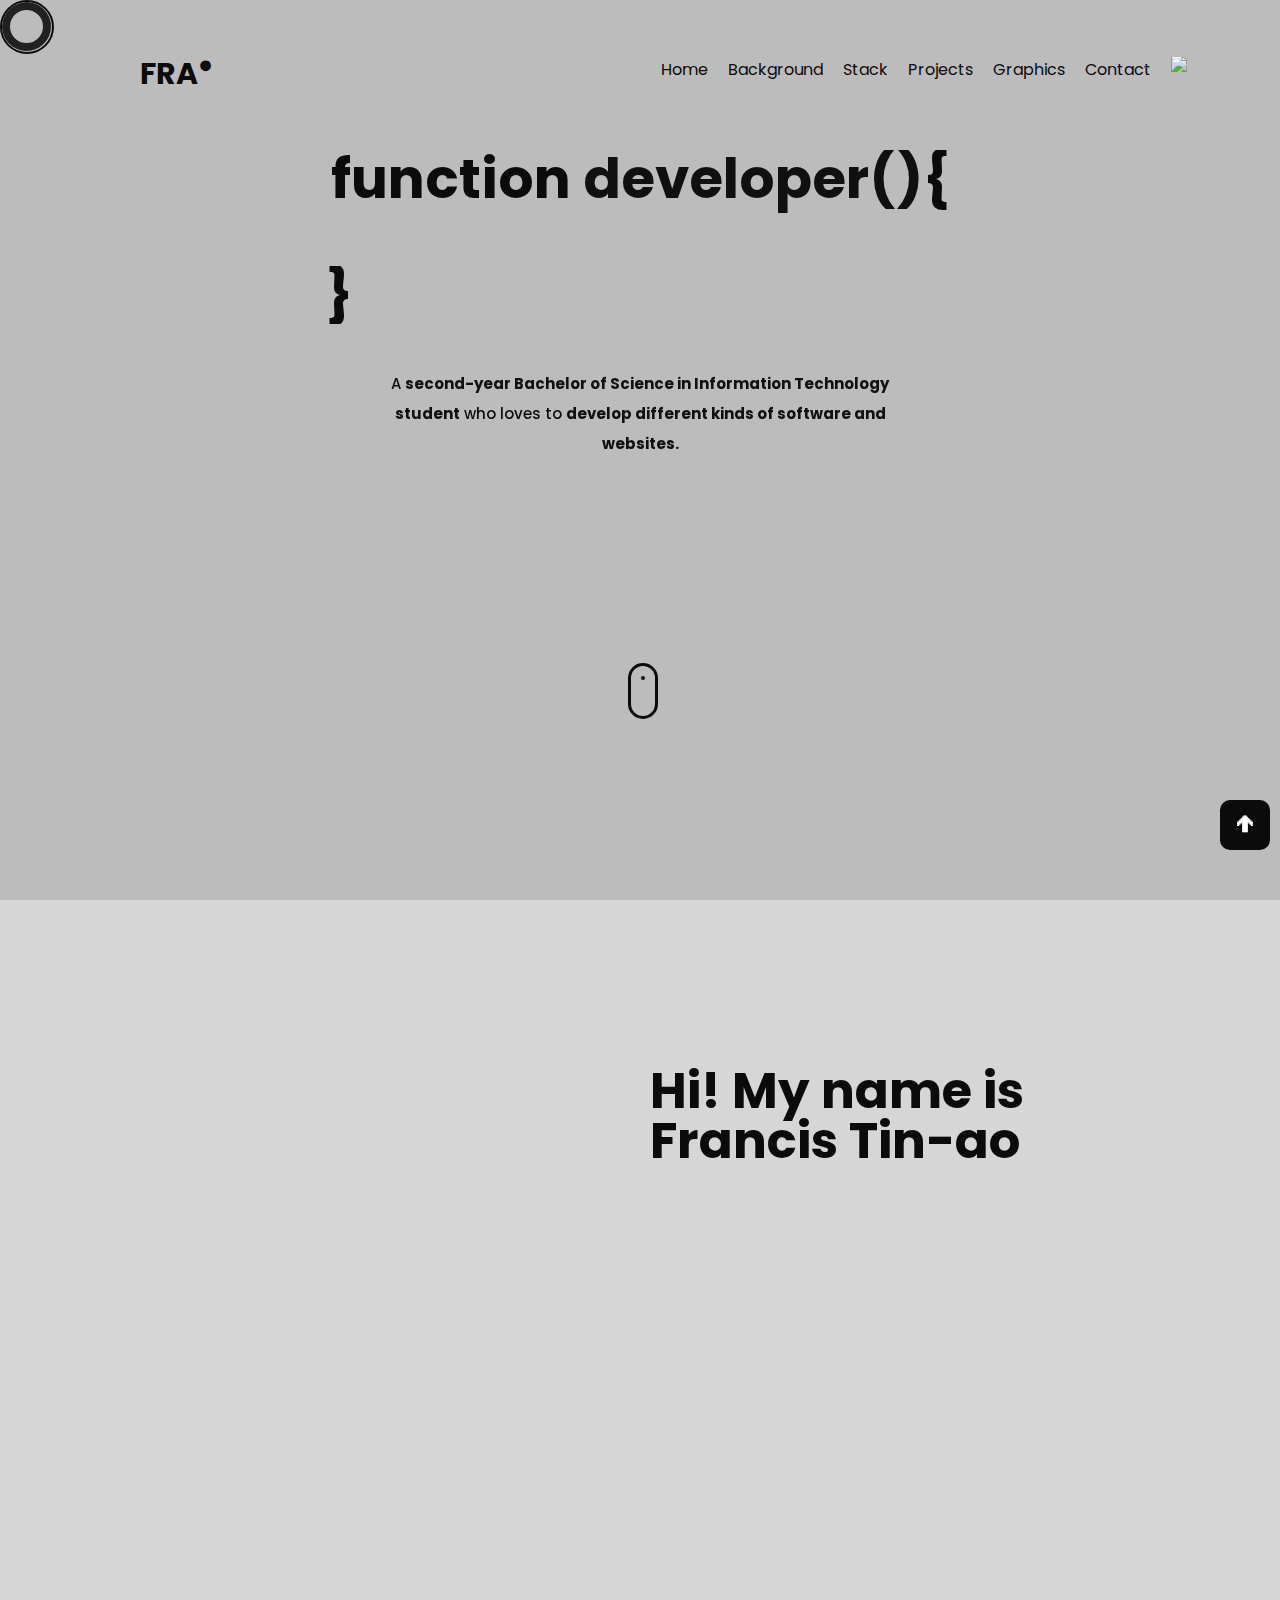
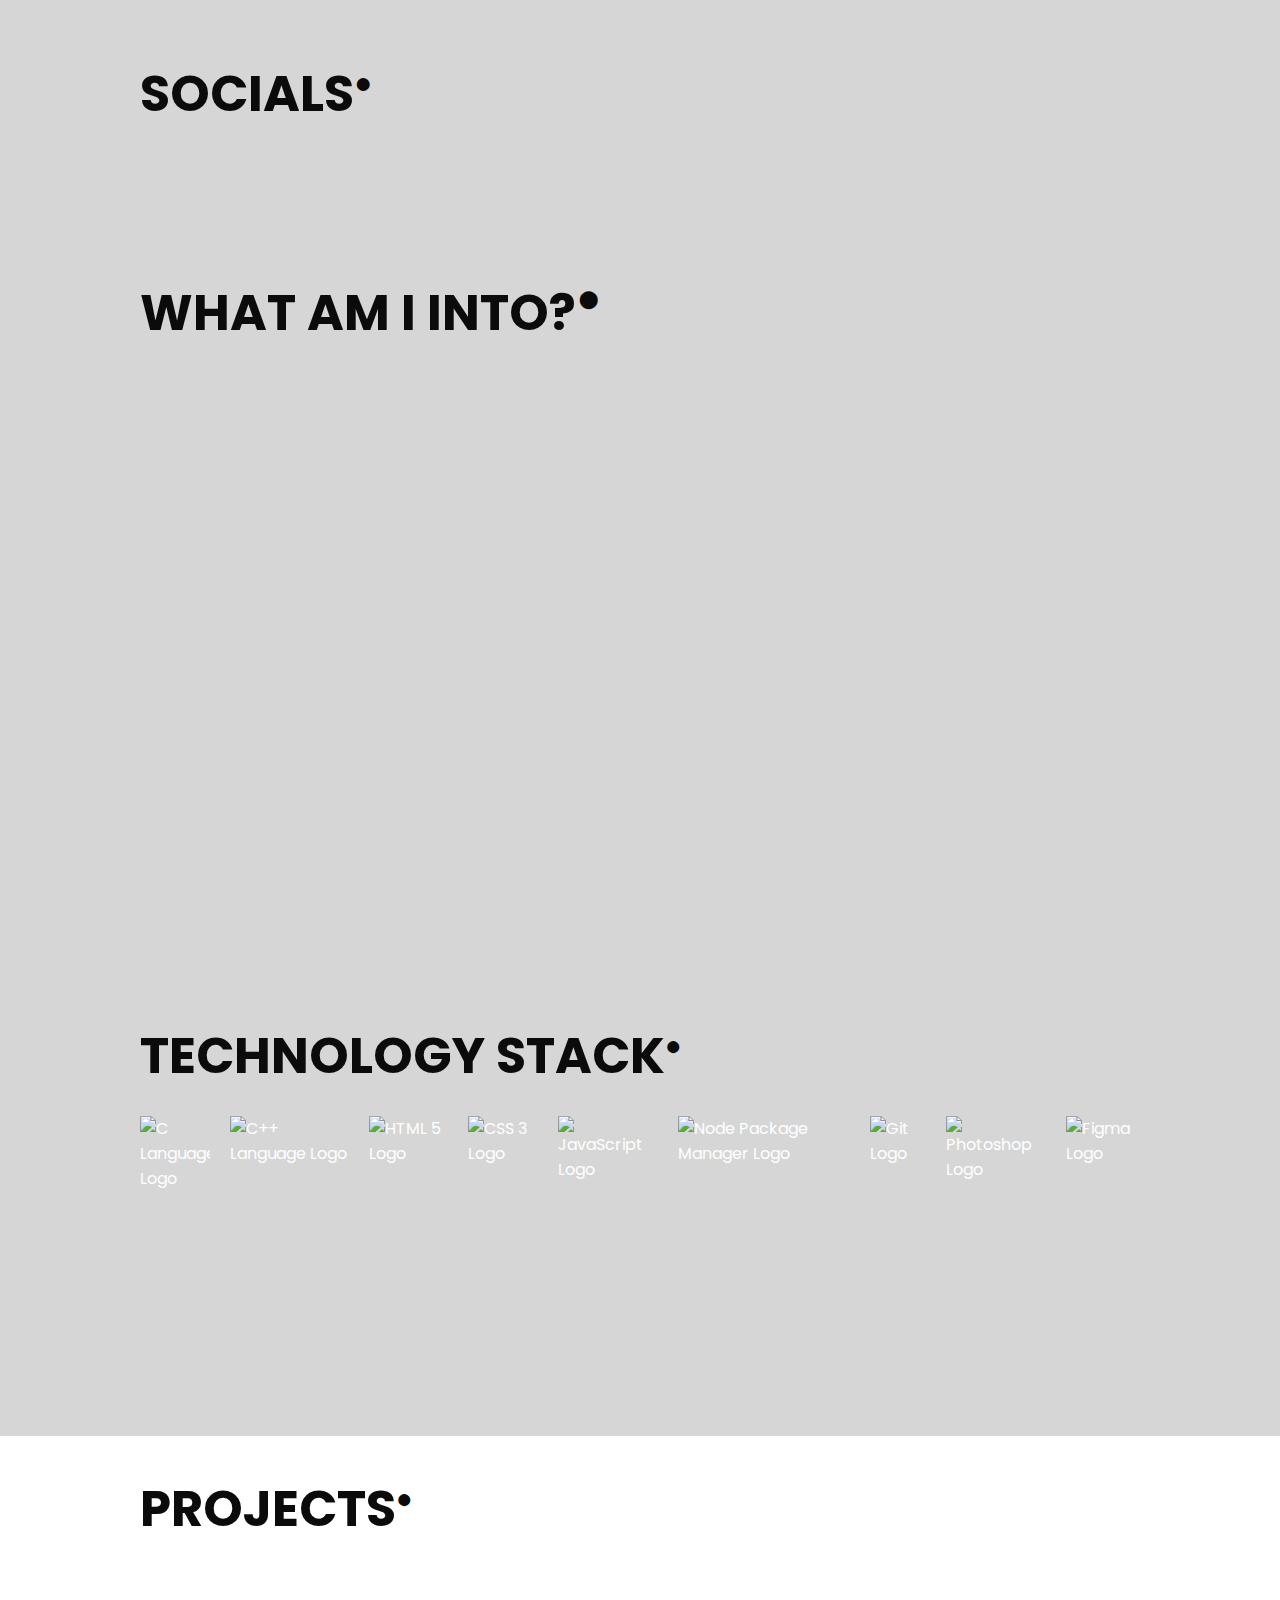
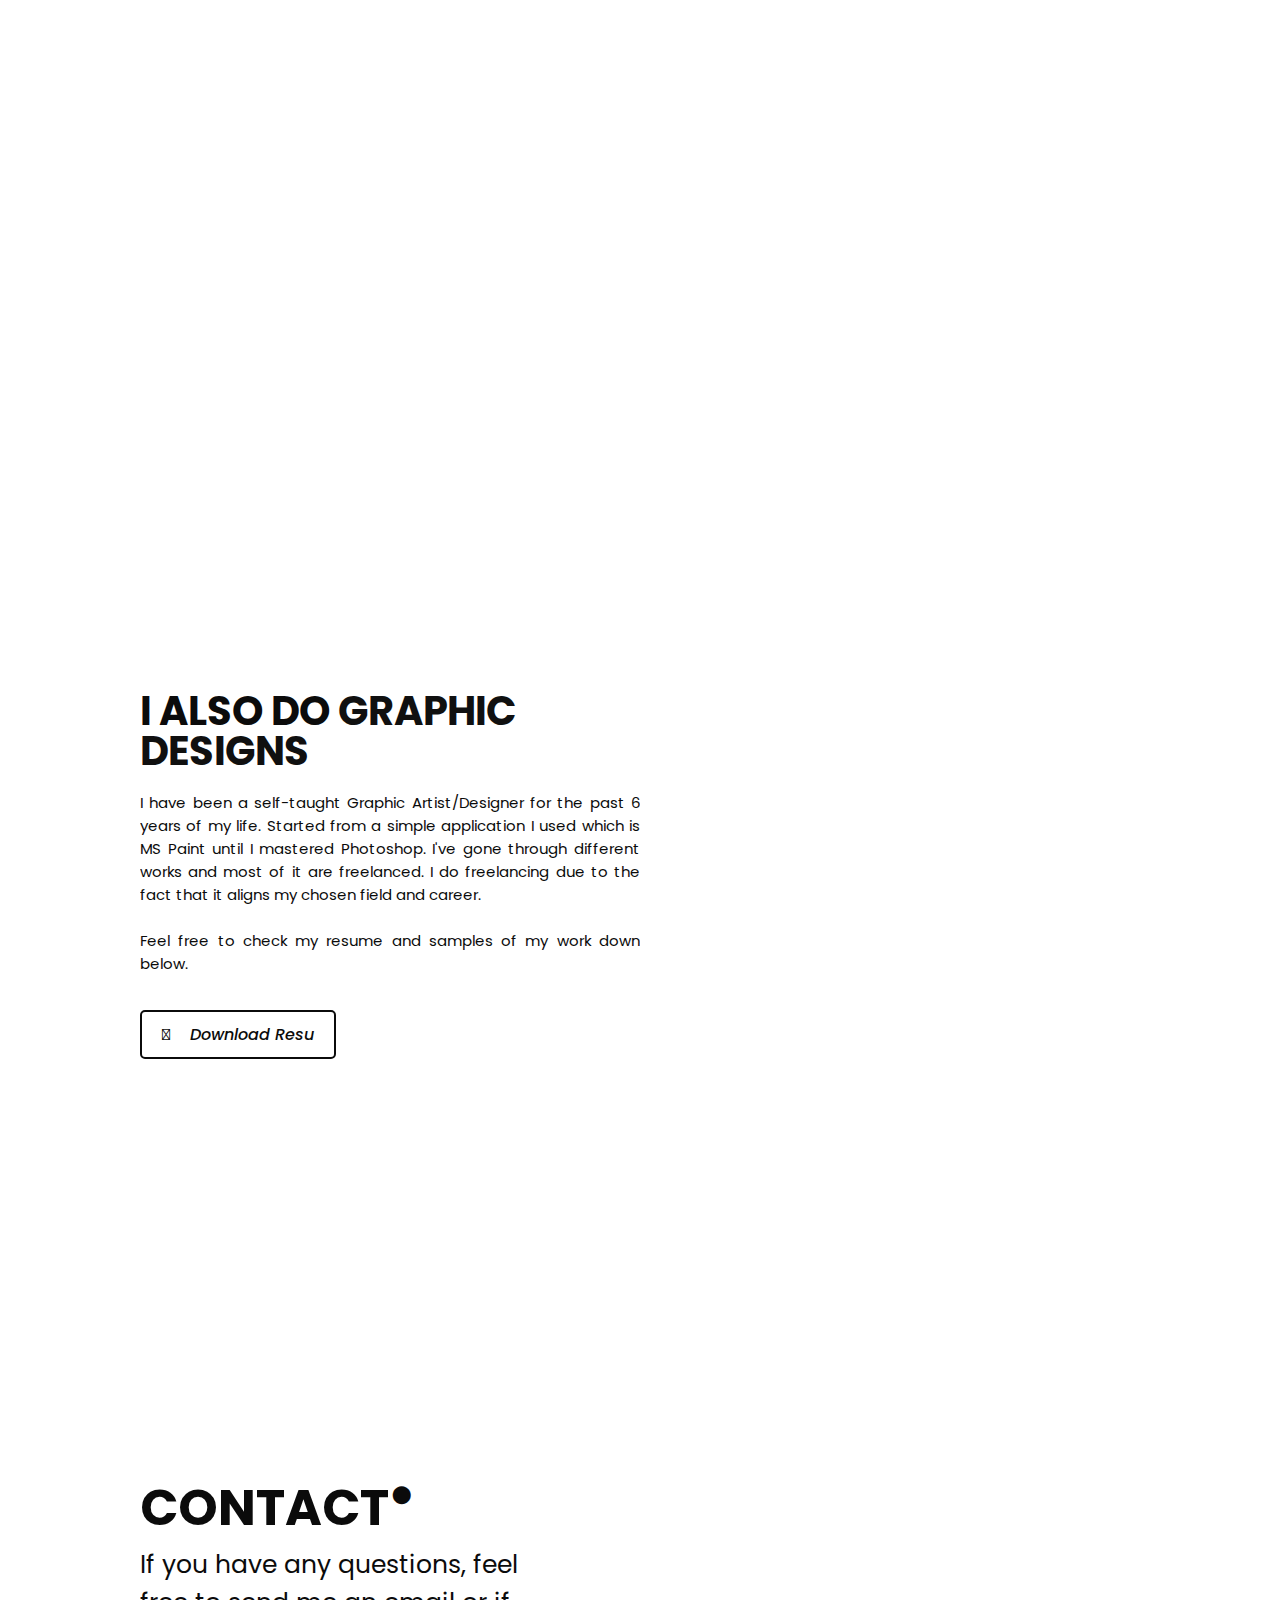
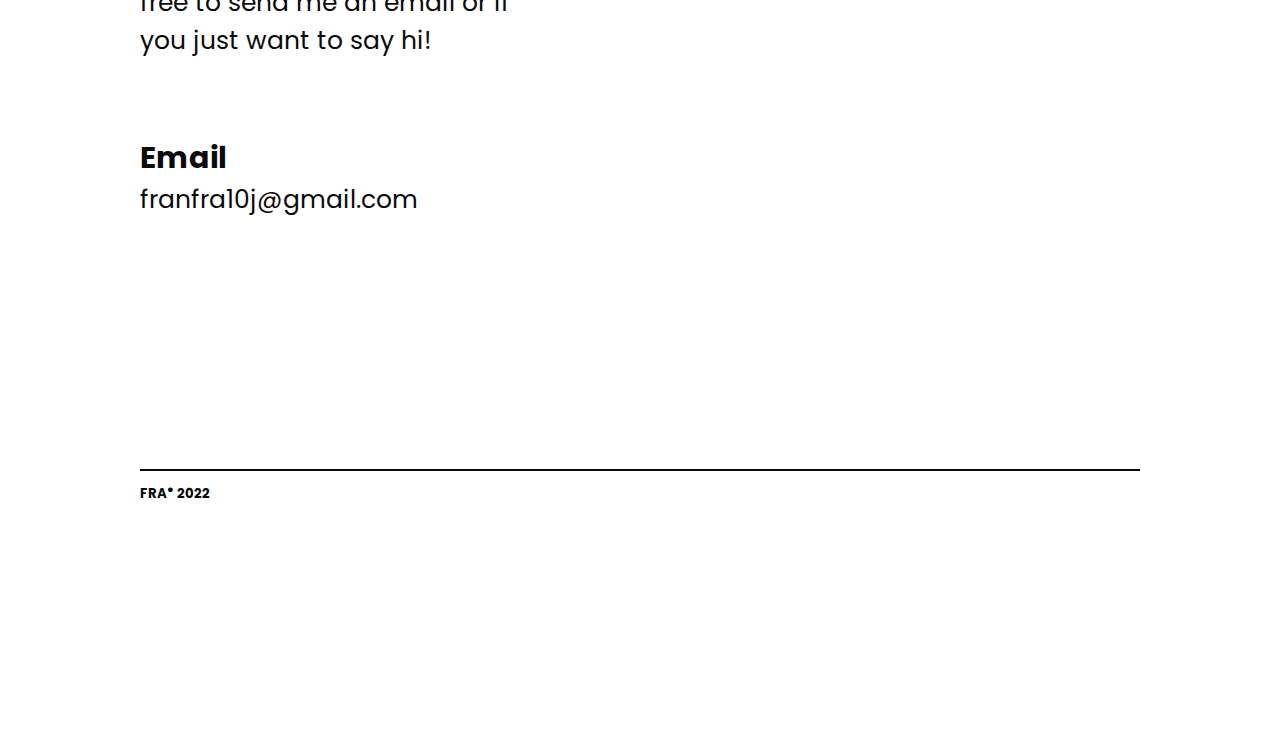
==== commit a5adc62c: "Update index.html" ====
--- a/index.html
+++ b/index.html
@@ -177,7 +177,7 @@
                          </div>
                     </div>
                     <div class="see-more">
-                        <a href="projects.html" target="_blank"><button type="button">See more ↗</button></a>
+                        <a href="projects.html"><button type="button">See more ↗</button></a>
                     </div>
         </div>
         <div class=""  id="graphic"></div>
--- a/style.css
+++ b/style.css
@@ -584,7 +584,7 @@
 /* Beginning of Projects Page */
 .projects {
     width:100vw;
-    height: 500vh;
+    height: 225vh;
     background-color:var(--clr-very-dark);
     overflow: hidden;
 }
@@ -660,6 +660,21 @@
     transition:0.2s
 }
 
+.see-more button {
+    margin-top: 20px;
+    width: 100%;
+    height: 50px;
+    border-radius: 5px;
+    border: none;
+    font-size: 20px;
+    font-weight: 700;
+    background-color: var(--clr-primary);
+    color: var(--clr-dark);
+    position: relative;
+    z-index: 100;
+    cursor: pointer;
+}
+
 /* End of Project Page */
 
 /* Beginning of GFX Page */
@@ -914,7 +929,7 @@
     }
 
     .projects {
-        height: 600vh;
+        height: 280vh;
     }
 
     .project img {
@@ -927,6 +942,12 @@
         transition:500ms;
         animation: shake 500ms linear;
         animation-delay: 500ms;
+    }
+
+    .see-more button {
+        position: relative;
+        left: 30%;
+        width: 40%;
     }
 
     @keyframes shake {
@@ -1229,7 +1250,7 @@
     }
 
     .projects {
-        height: 580vh;
+        height: 265vh;
     }
 
     .proj-deets > * {
@@ -1248,6 +1269,10 @@
         color: var(--clr-dark);
     }
 
+    .see-more button {
+        margin-top: 10px;
+    }
+
     .graphic {
         height:90vh;
     }
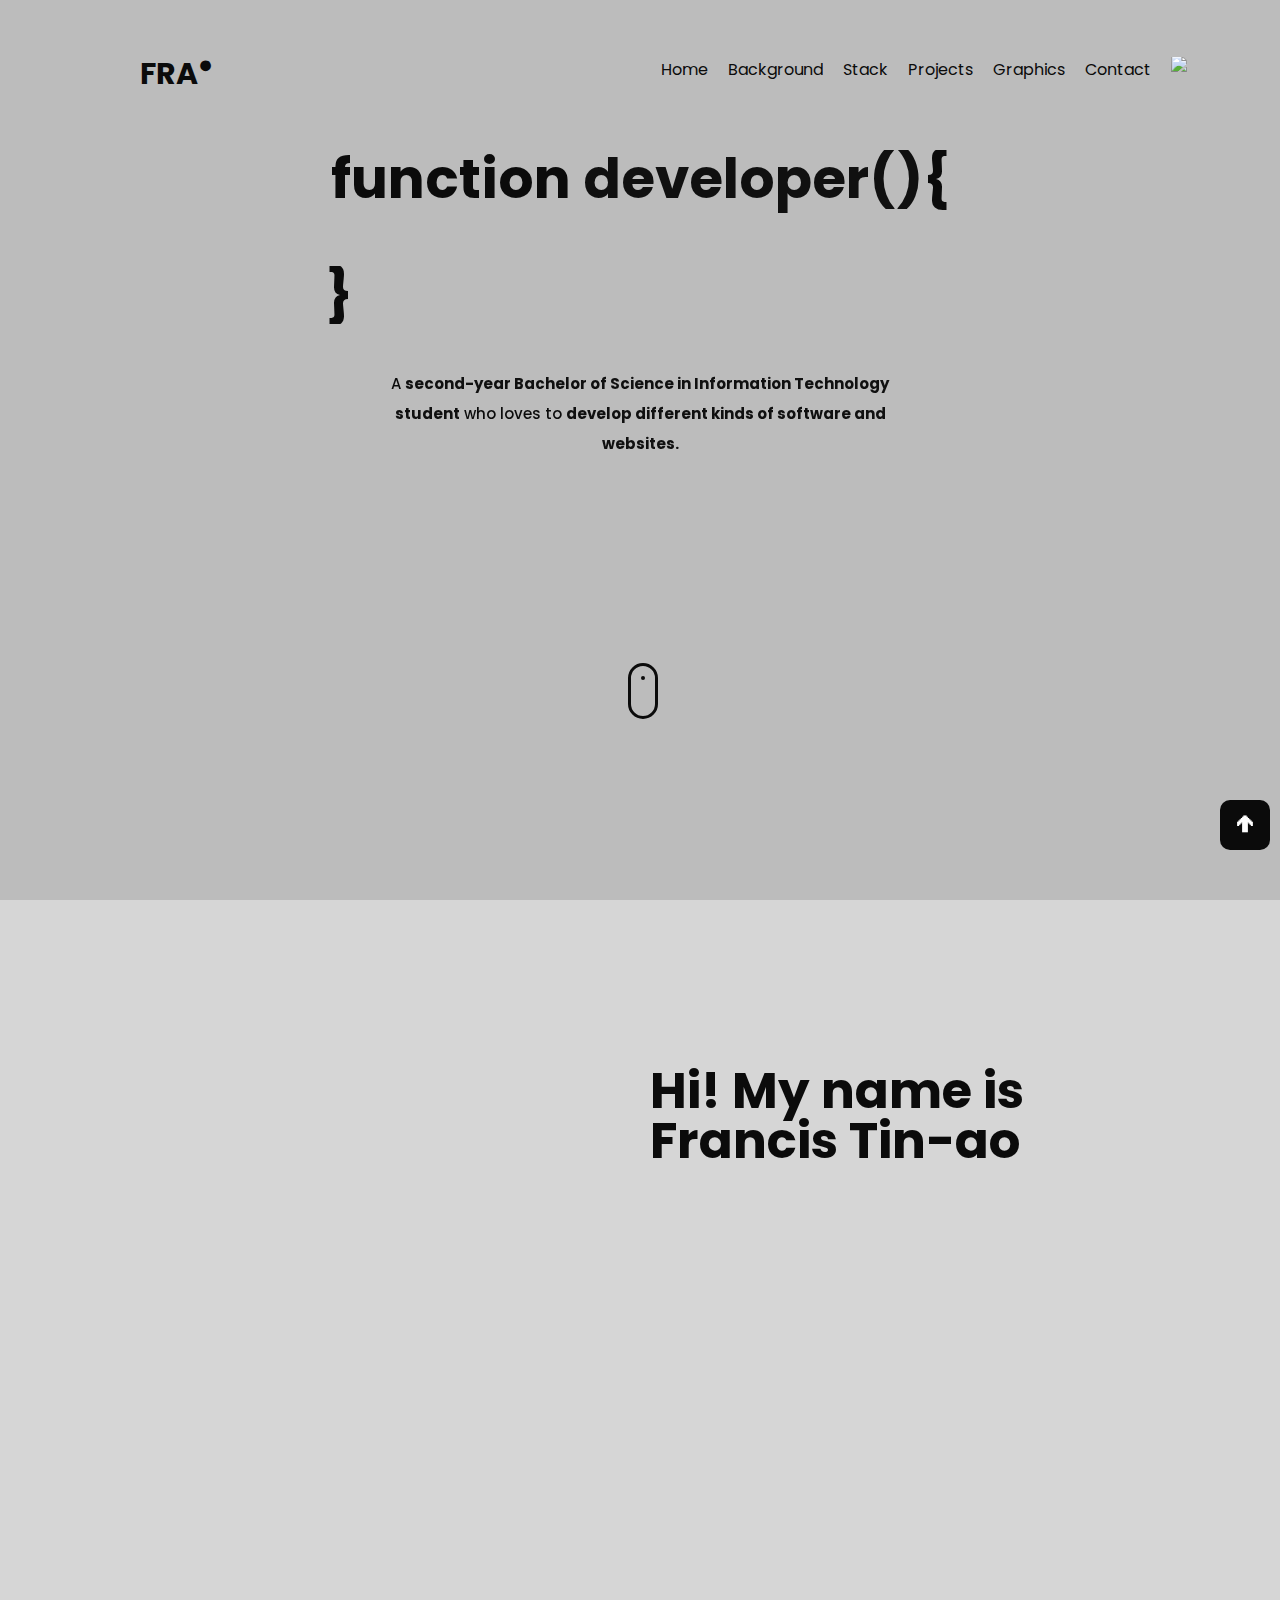
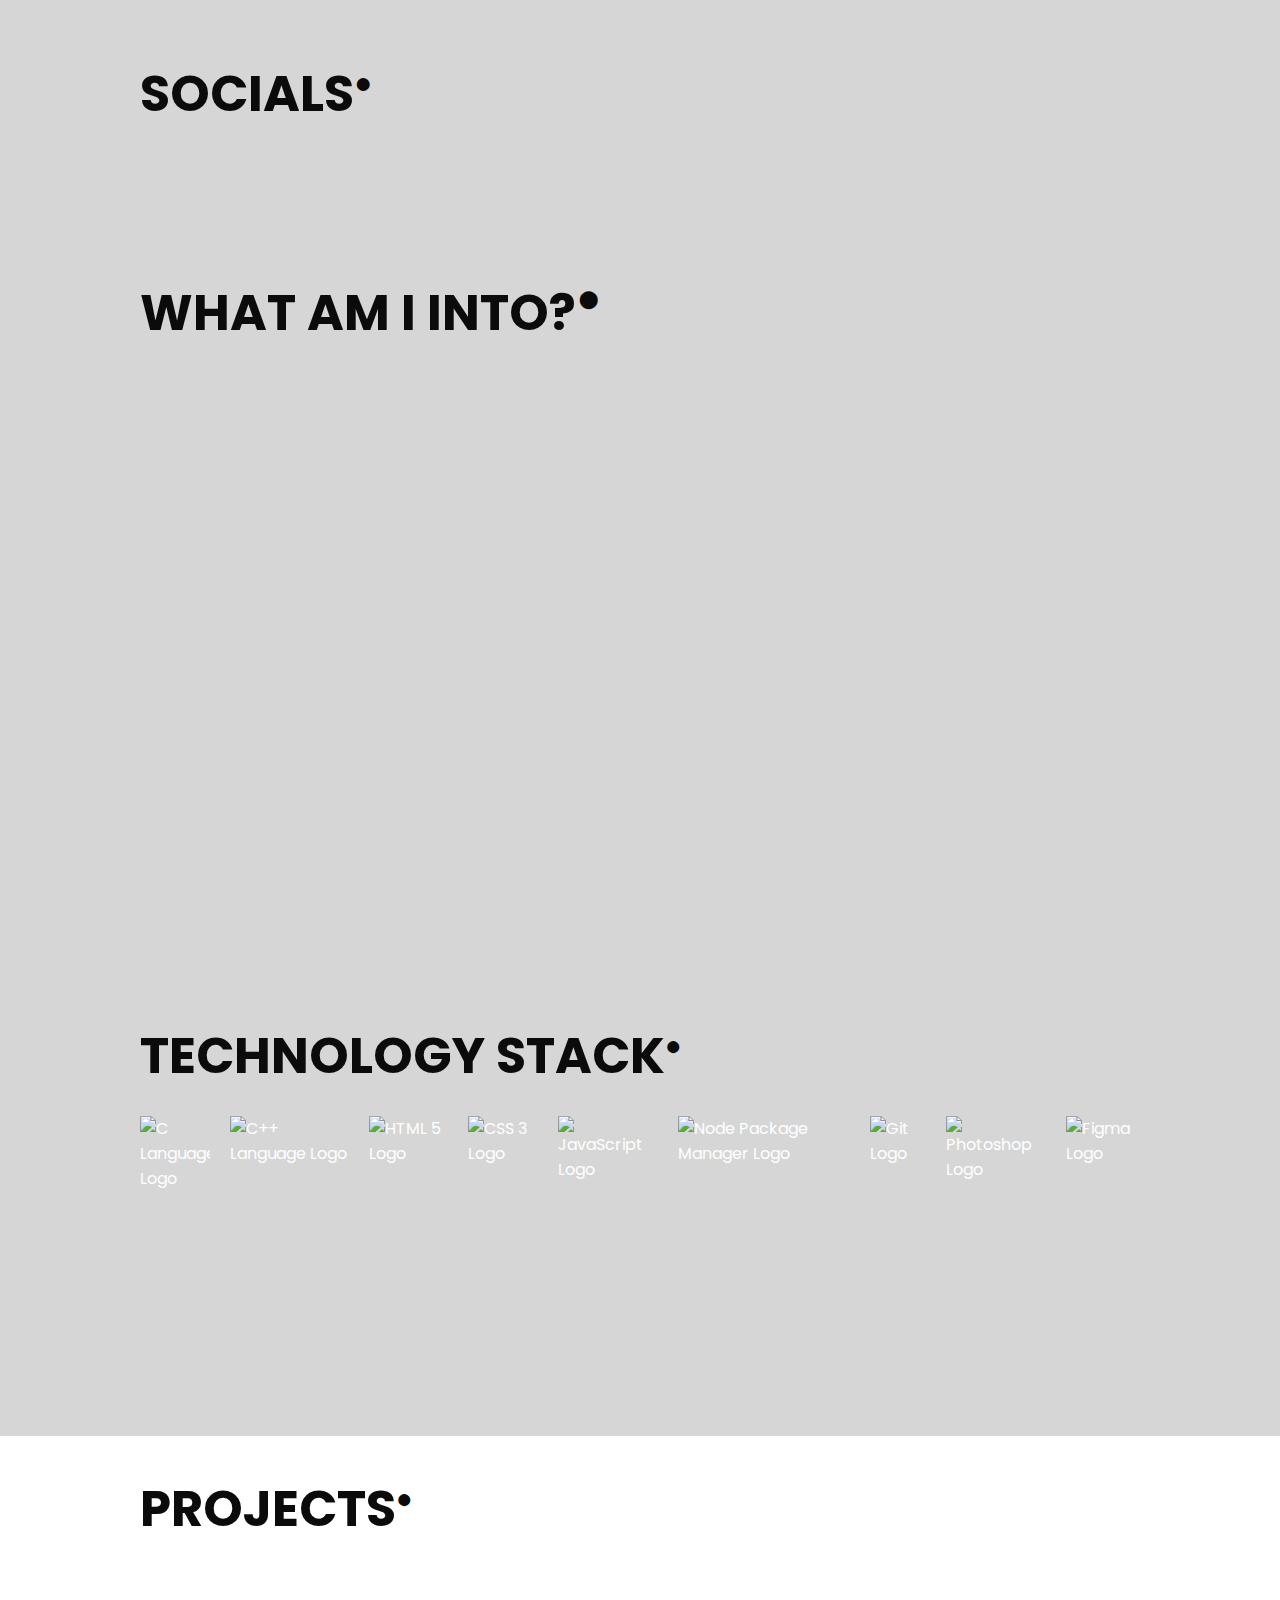
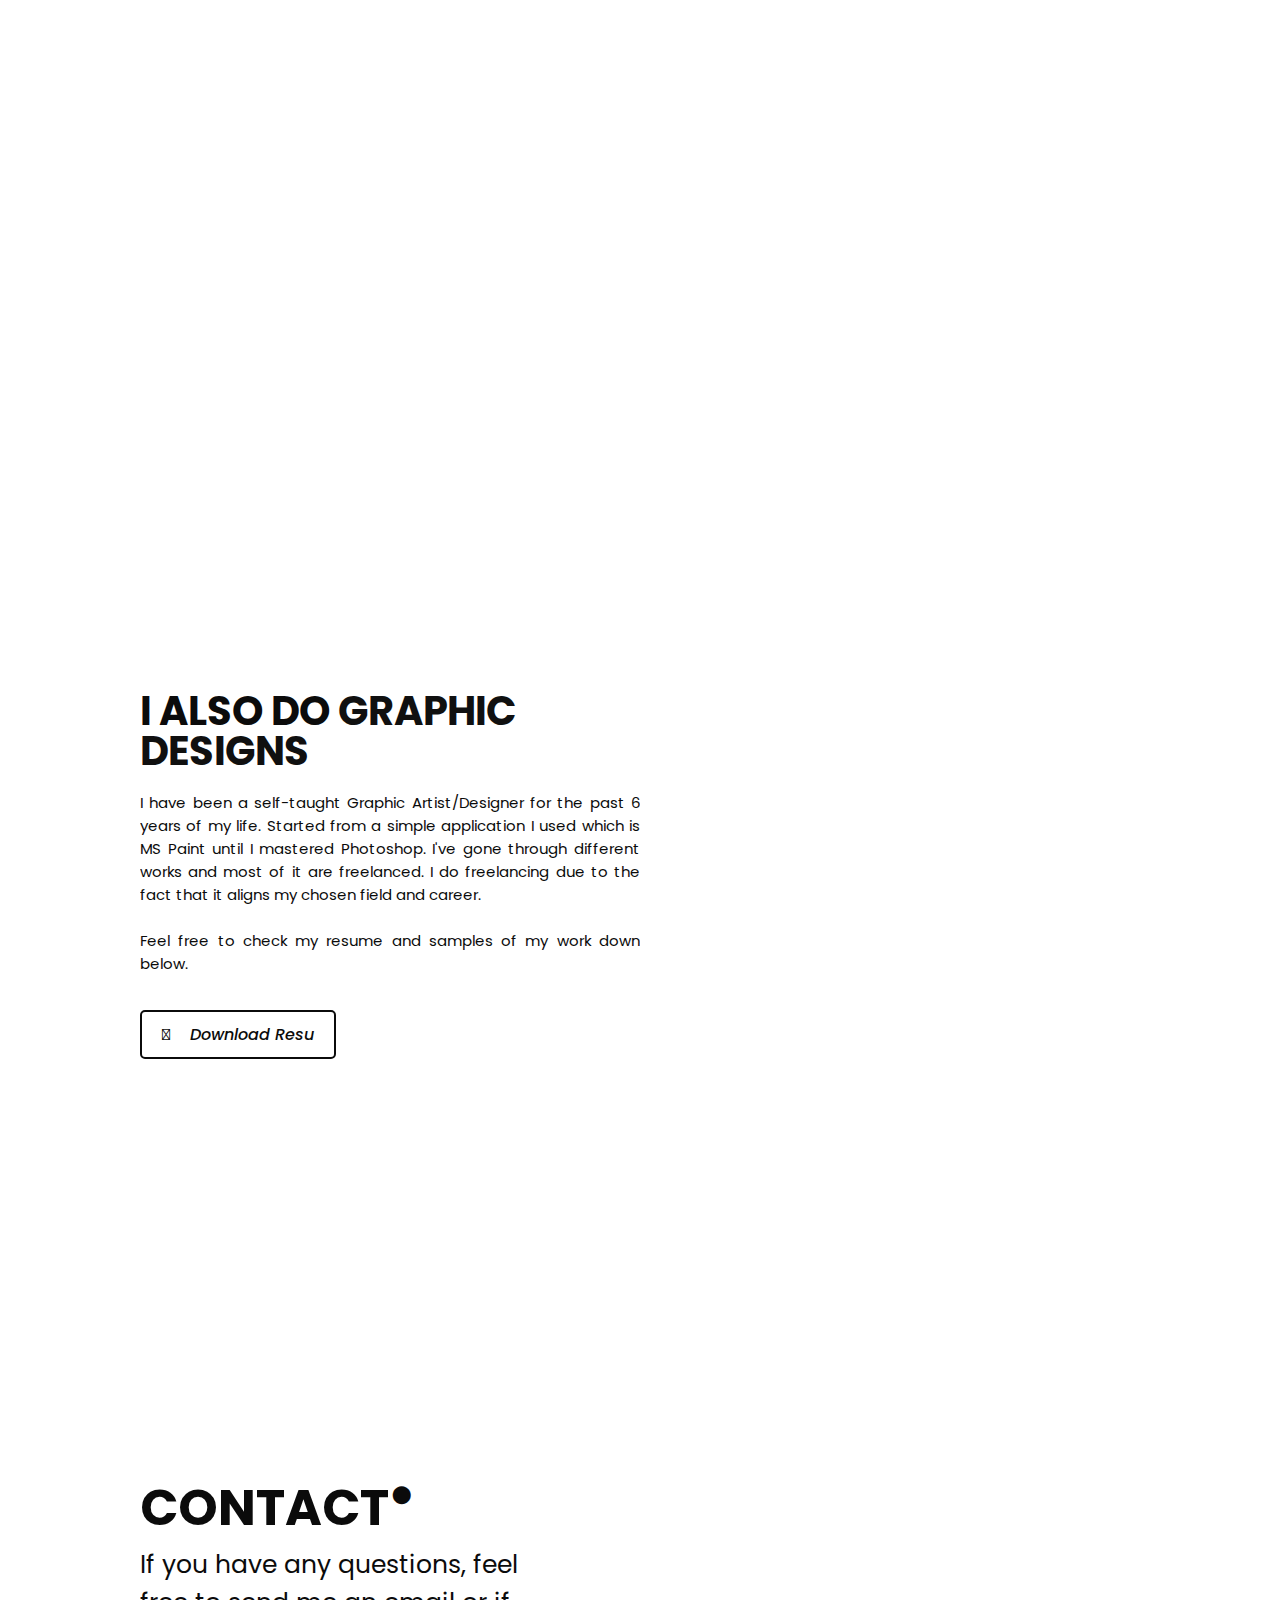
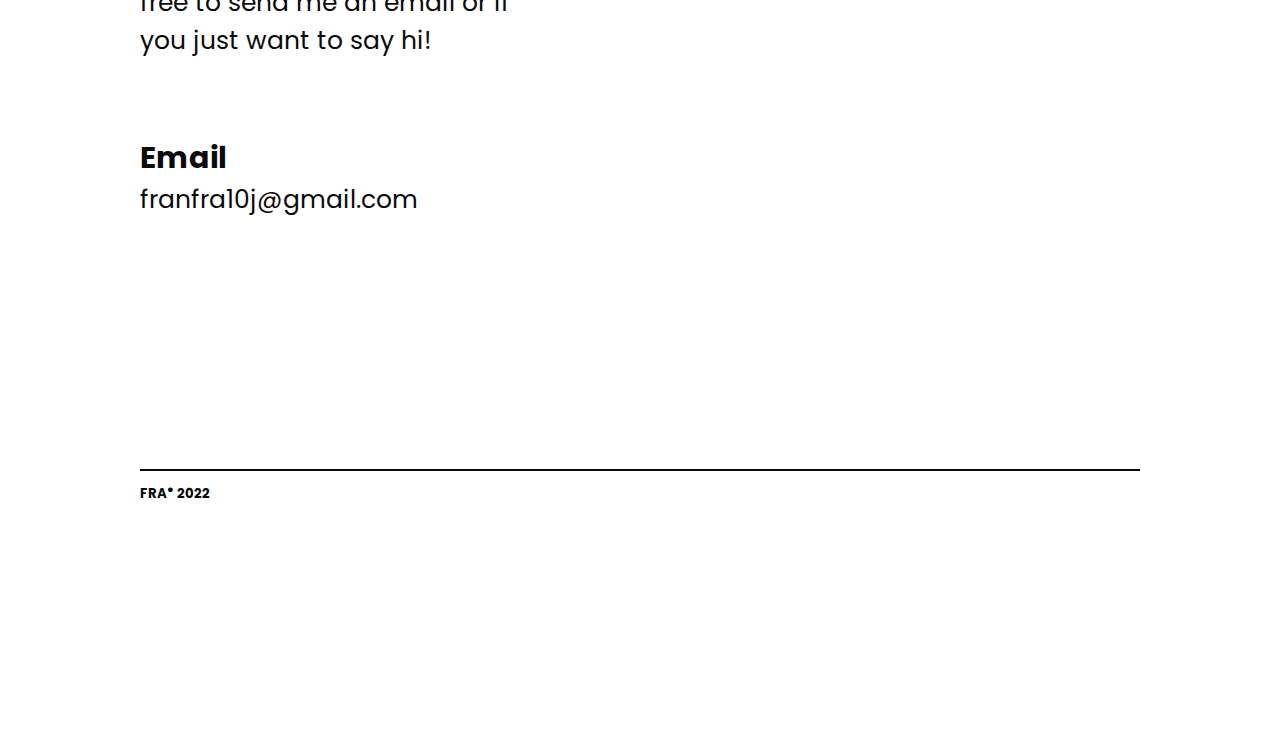
==== commit 77552f81: "Update index.html" ====
--- a/index.html
+++ b/index.html
@@ -21,7 +21,6 @@
 </head>
 <body>
     <div id="preloader"></div>
-    <div class="cursor"></div>
     <section class="landing" id="landing">
         <h1 class="hover-state"><a href="#landing">🡱</a></h1>
         <div class="container">
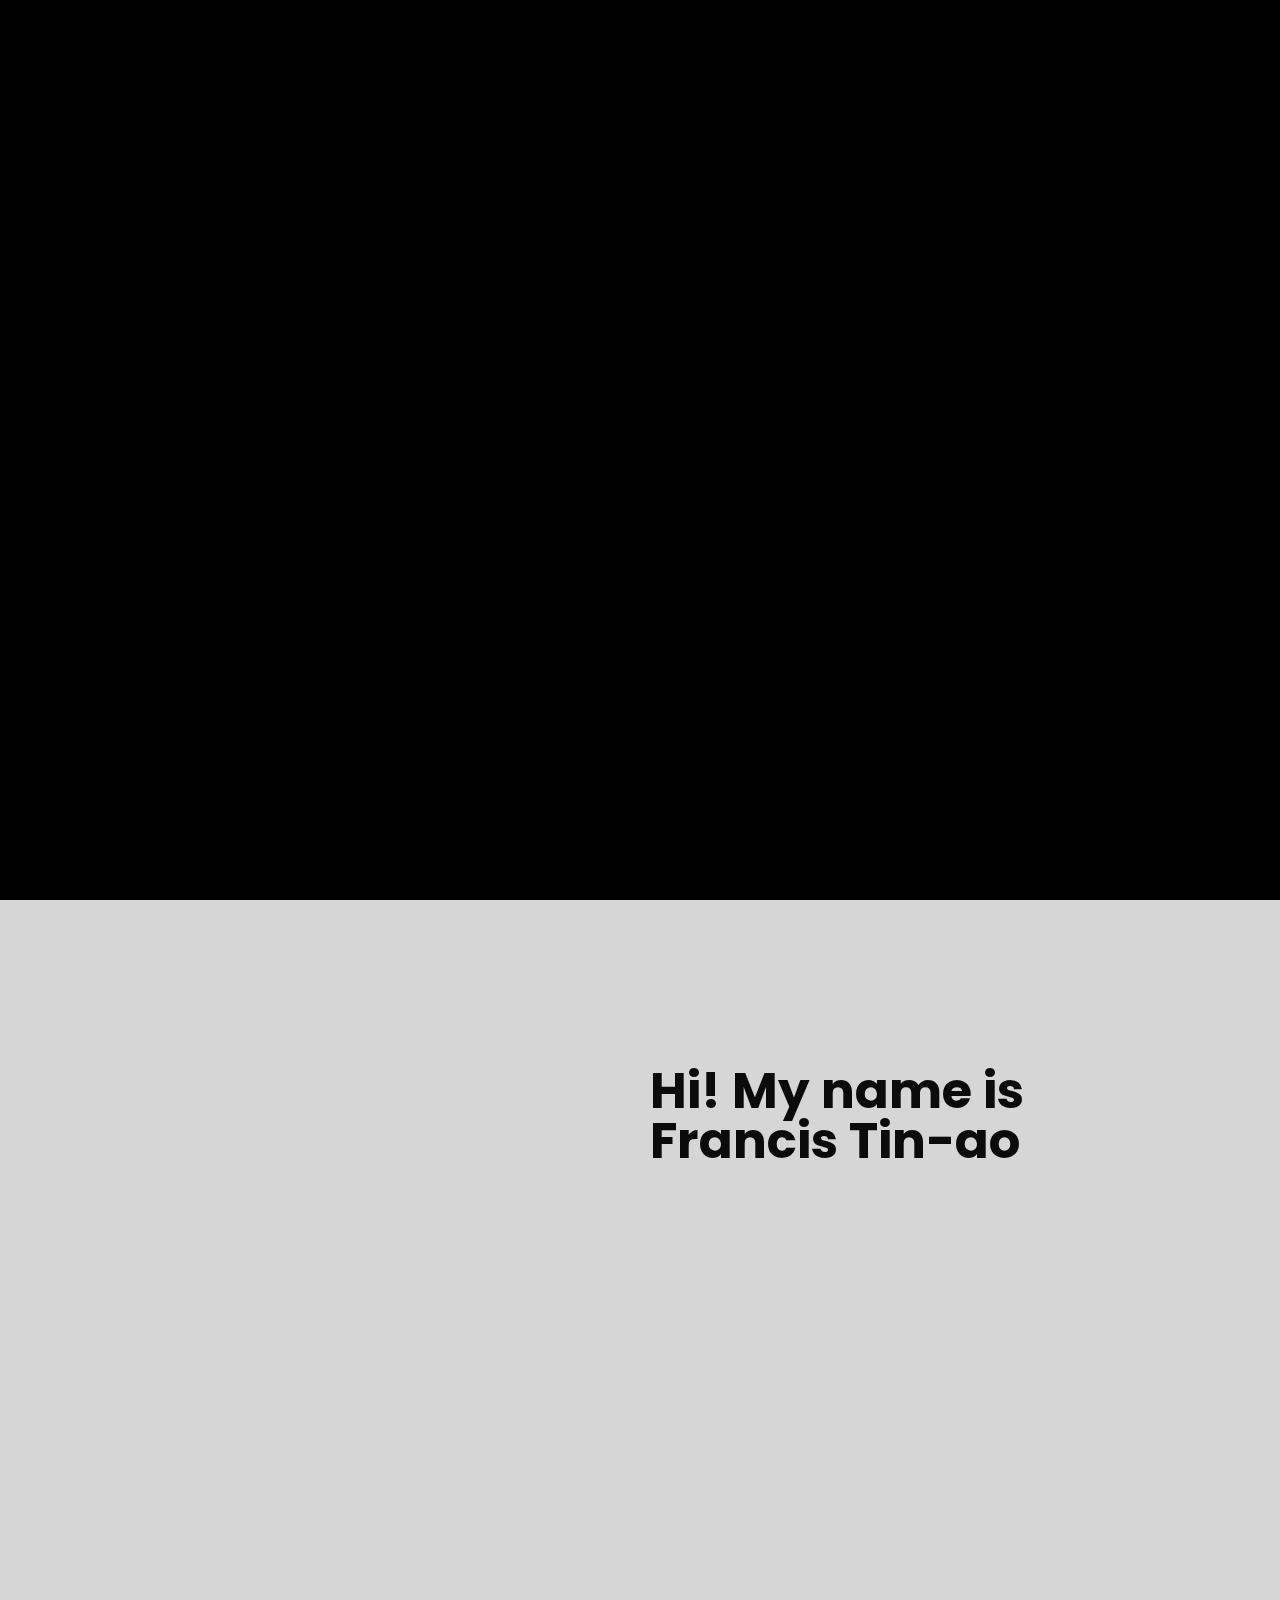
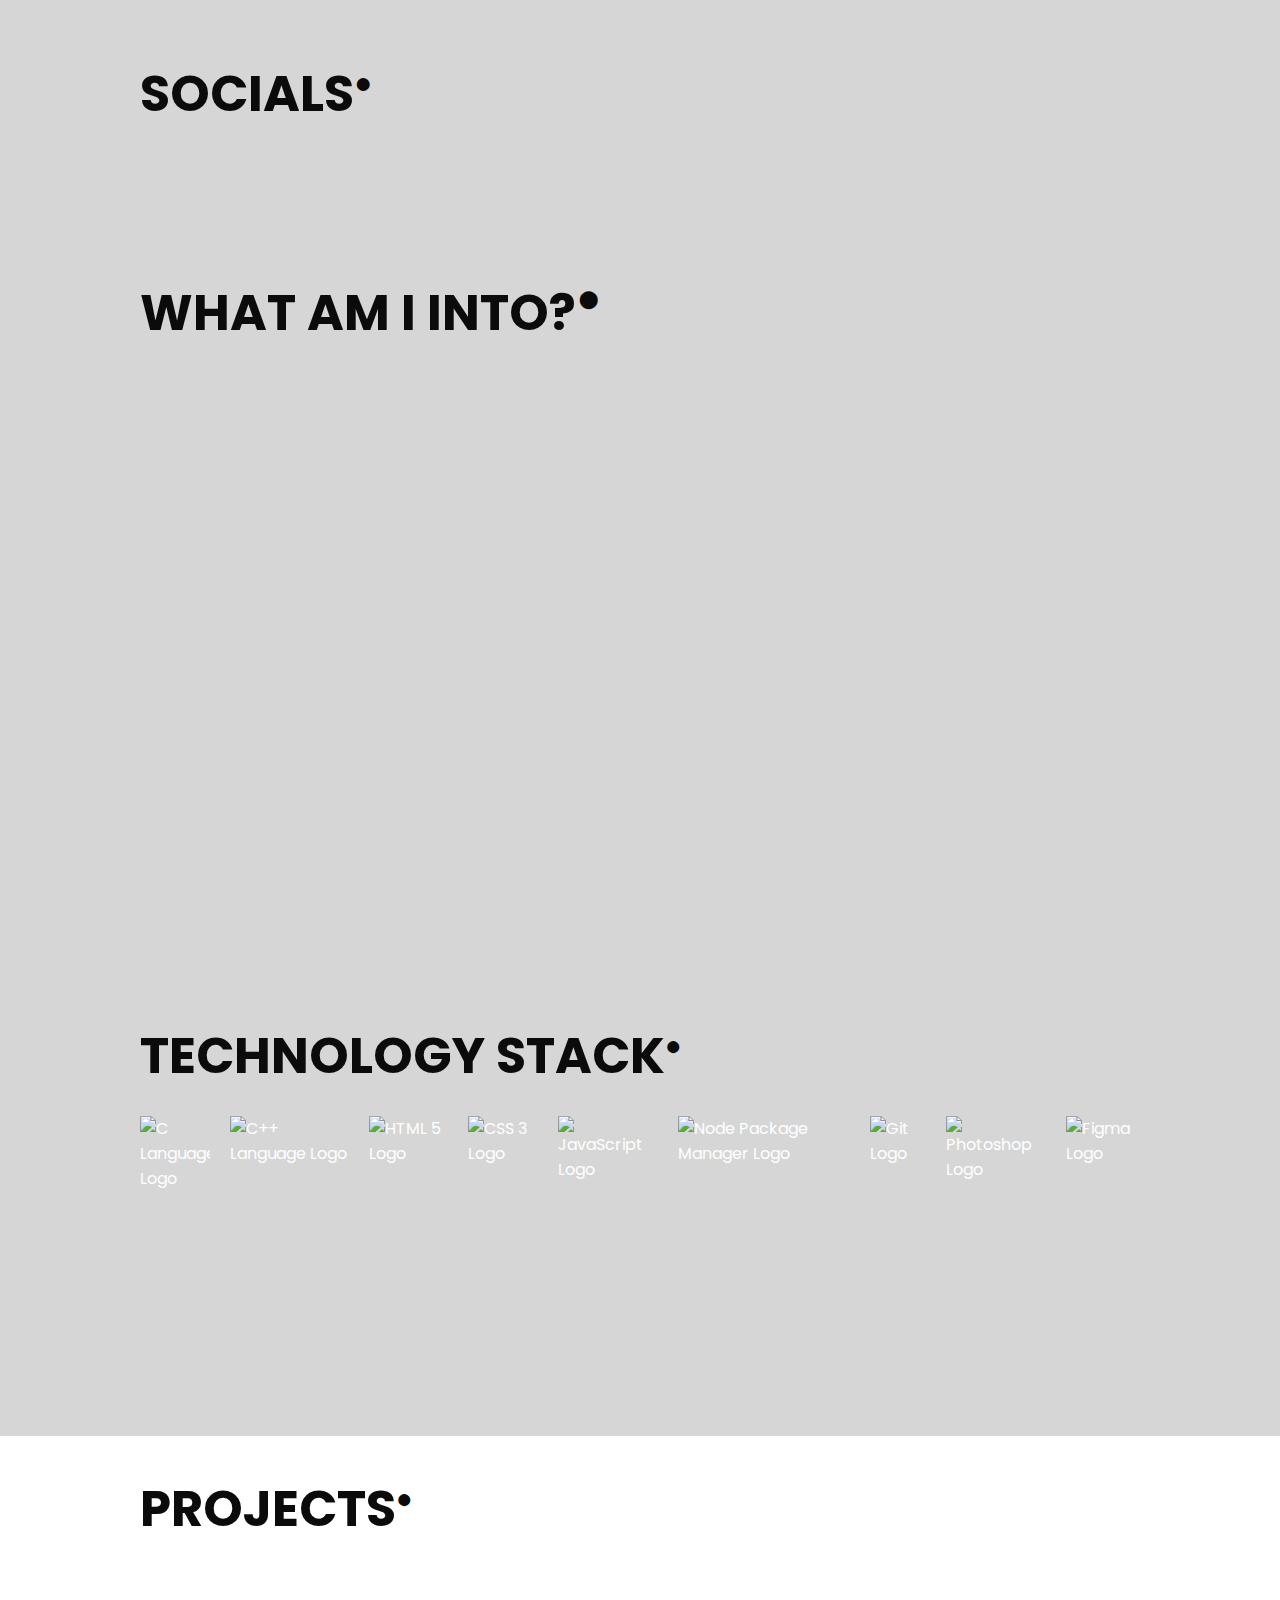
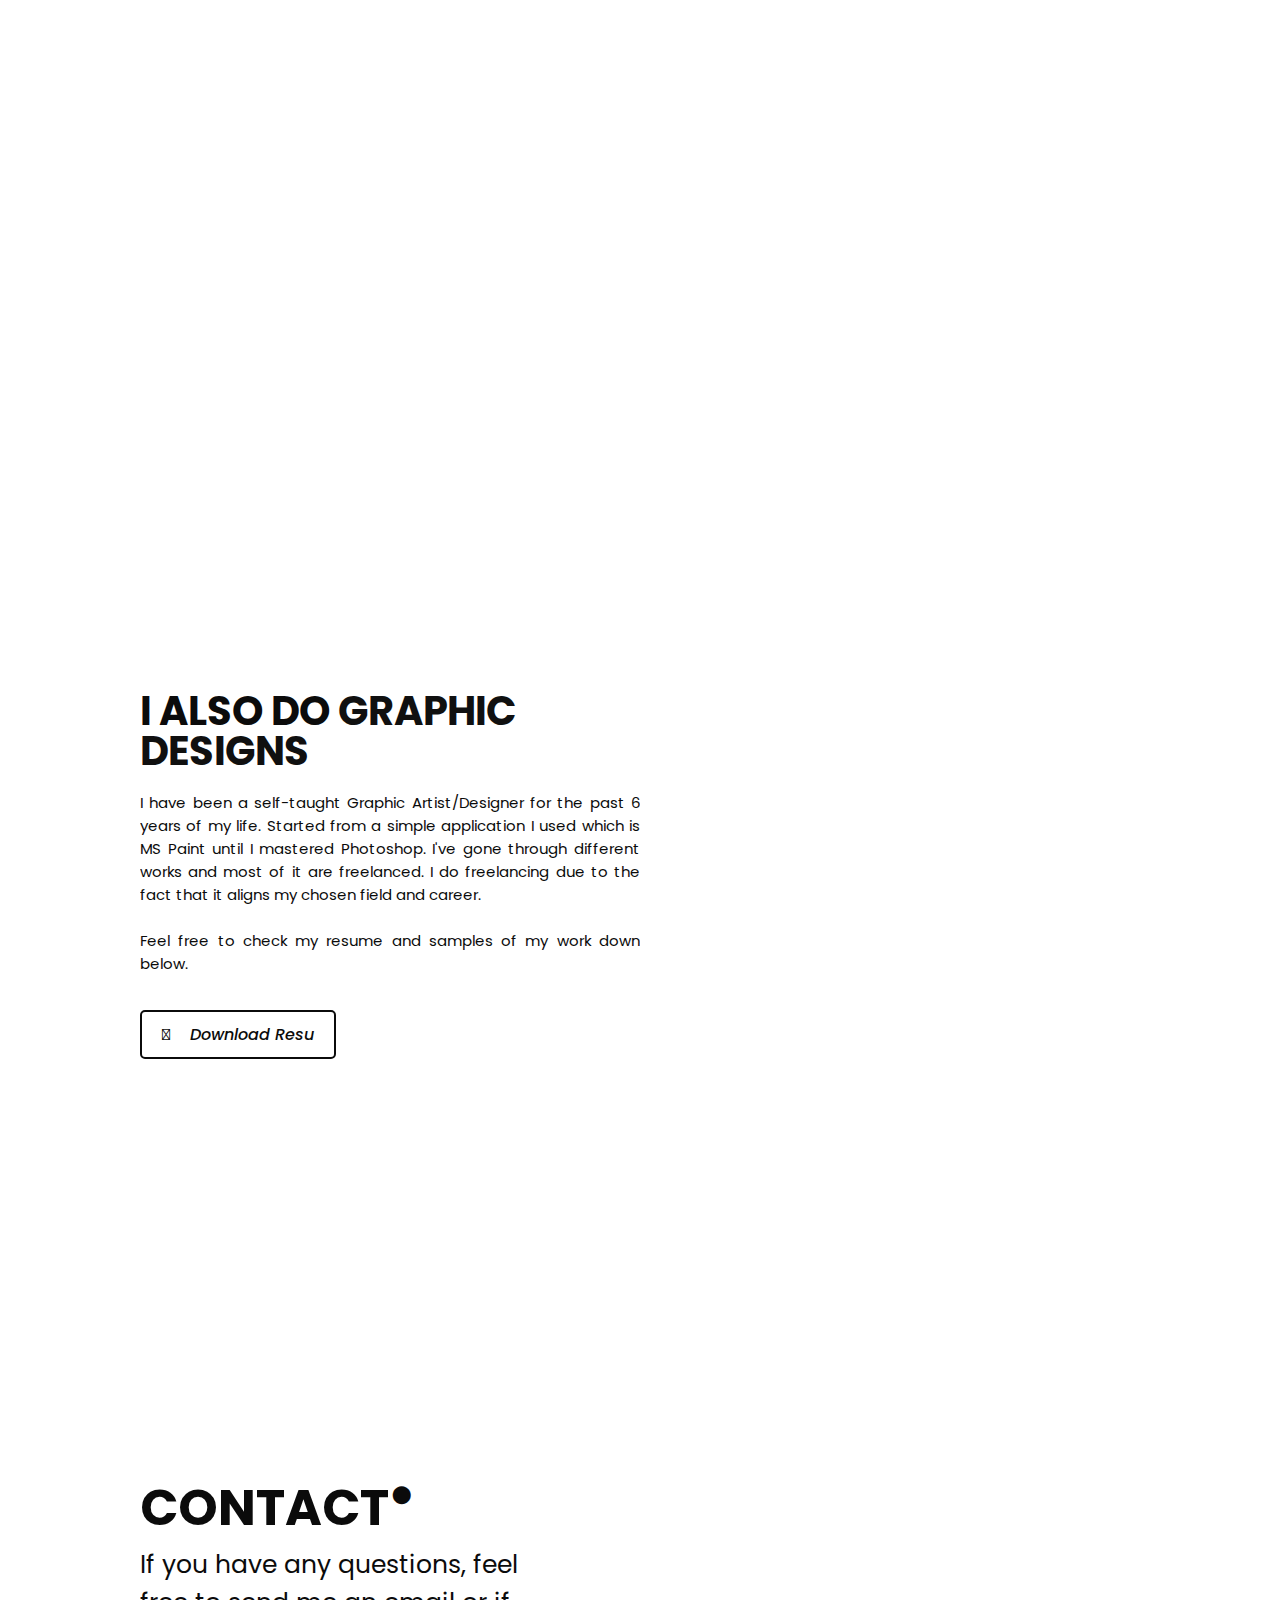
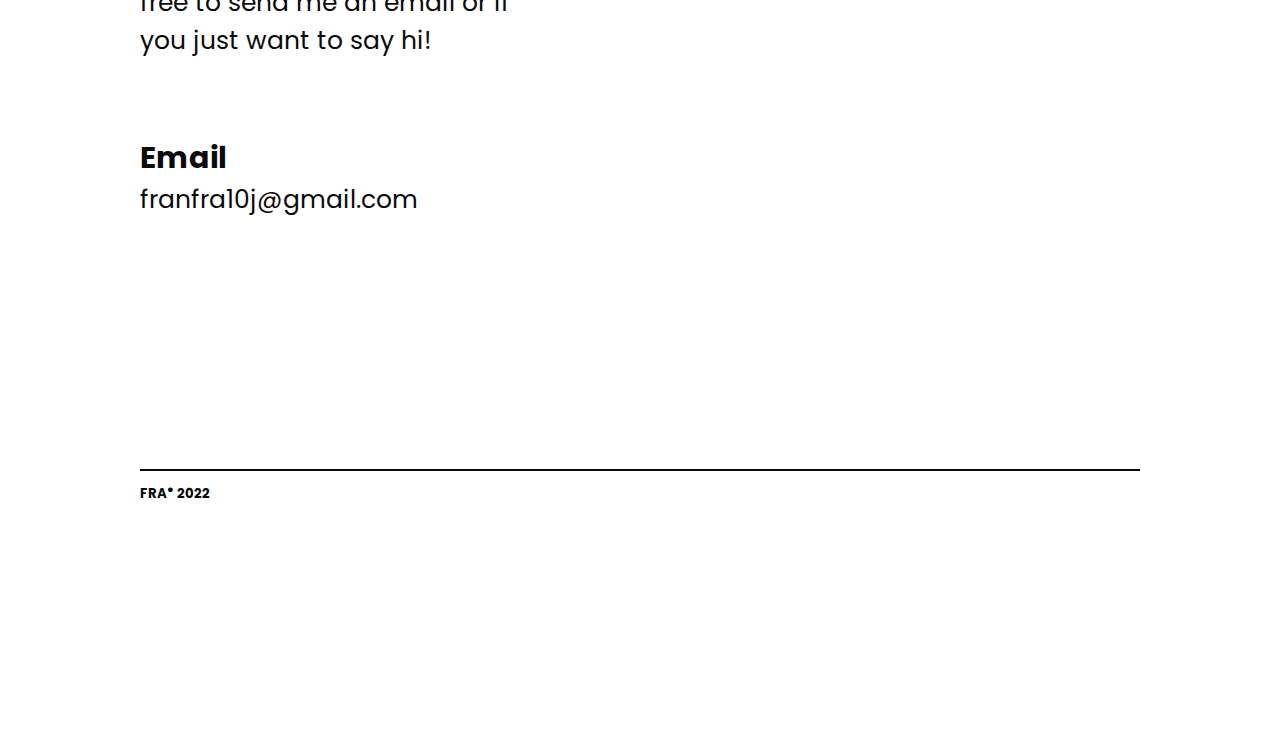
==== commit a0824c94: "Update index.html" ====
--- a/index.html
+++ b/index.html
@@ -227,9 +227,15 @@
 <script>
     var loader = document.getElementById("preloader");
 
-    window.addEventListener("load", function() {
-        loader.style.display  = "none";
-    })
+   function preloader() {    
+        window.addEventListener("load", function() {
+            setTimeout(() => {
+                loader.style.display  = "none";
+            },3000);
+        })
+    }
+
+    preloader()
 </script>
 <script>
     var typed = new Typed(".auto-input", {
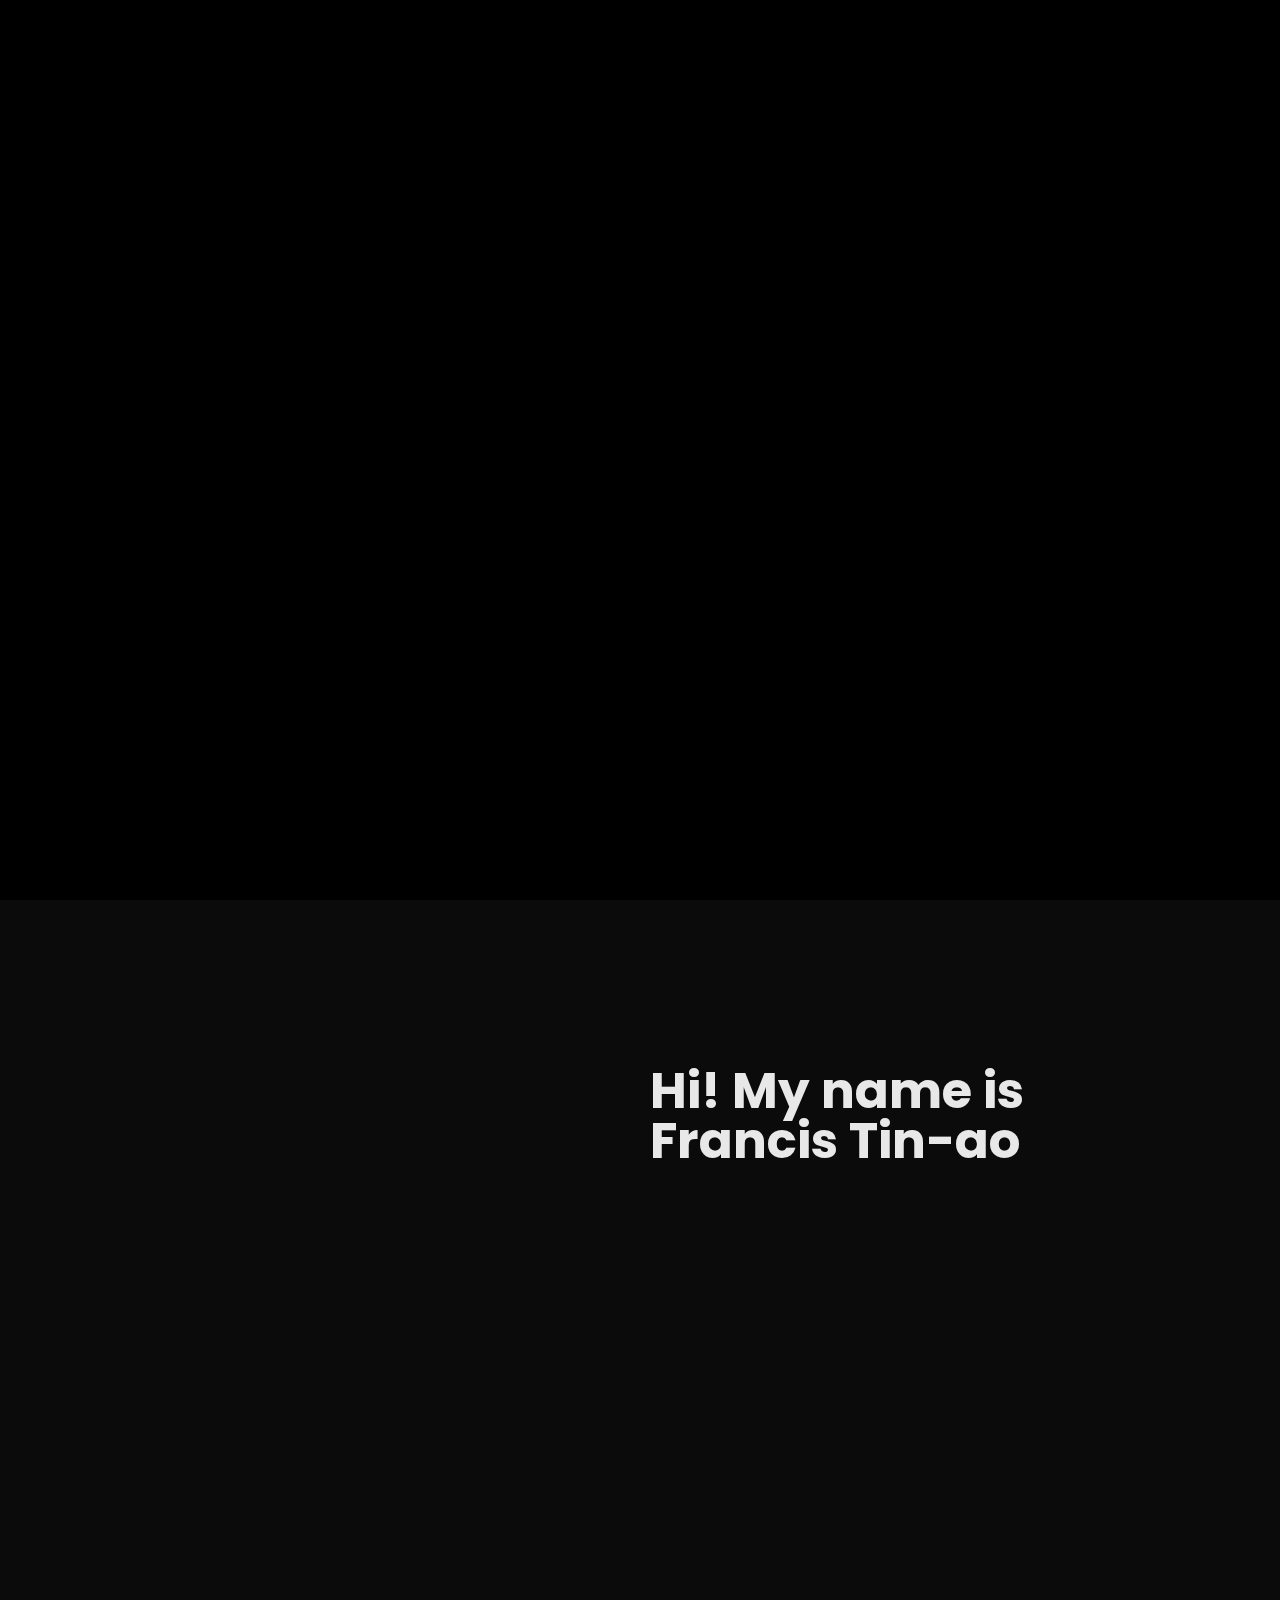
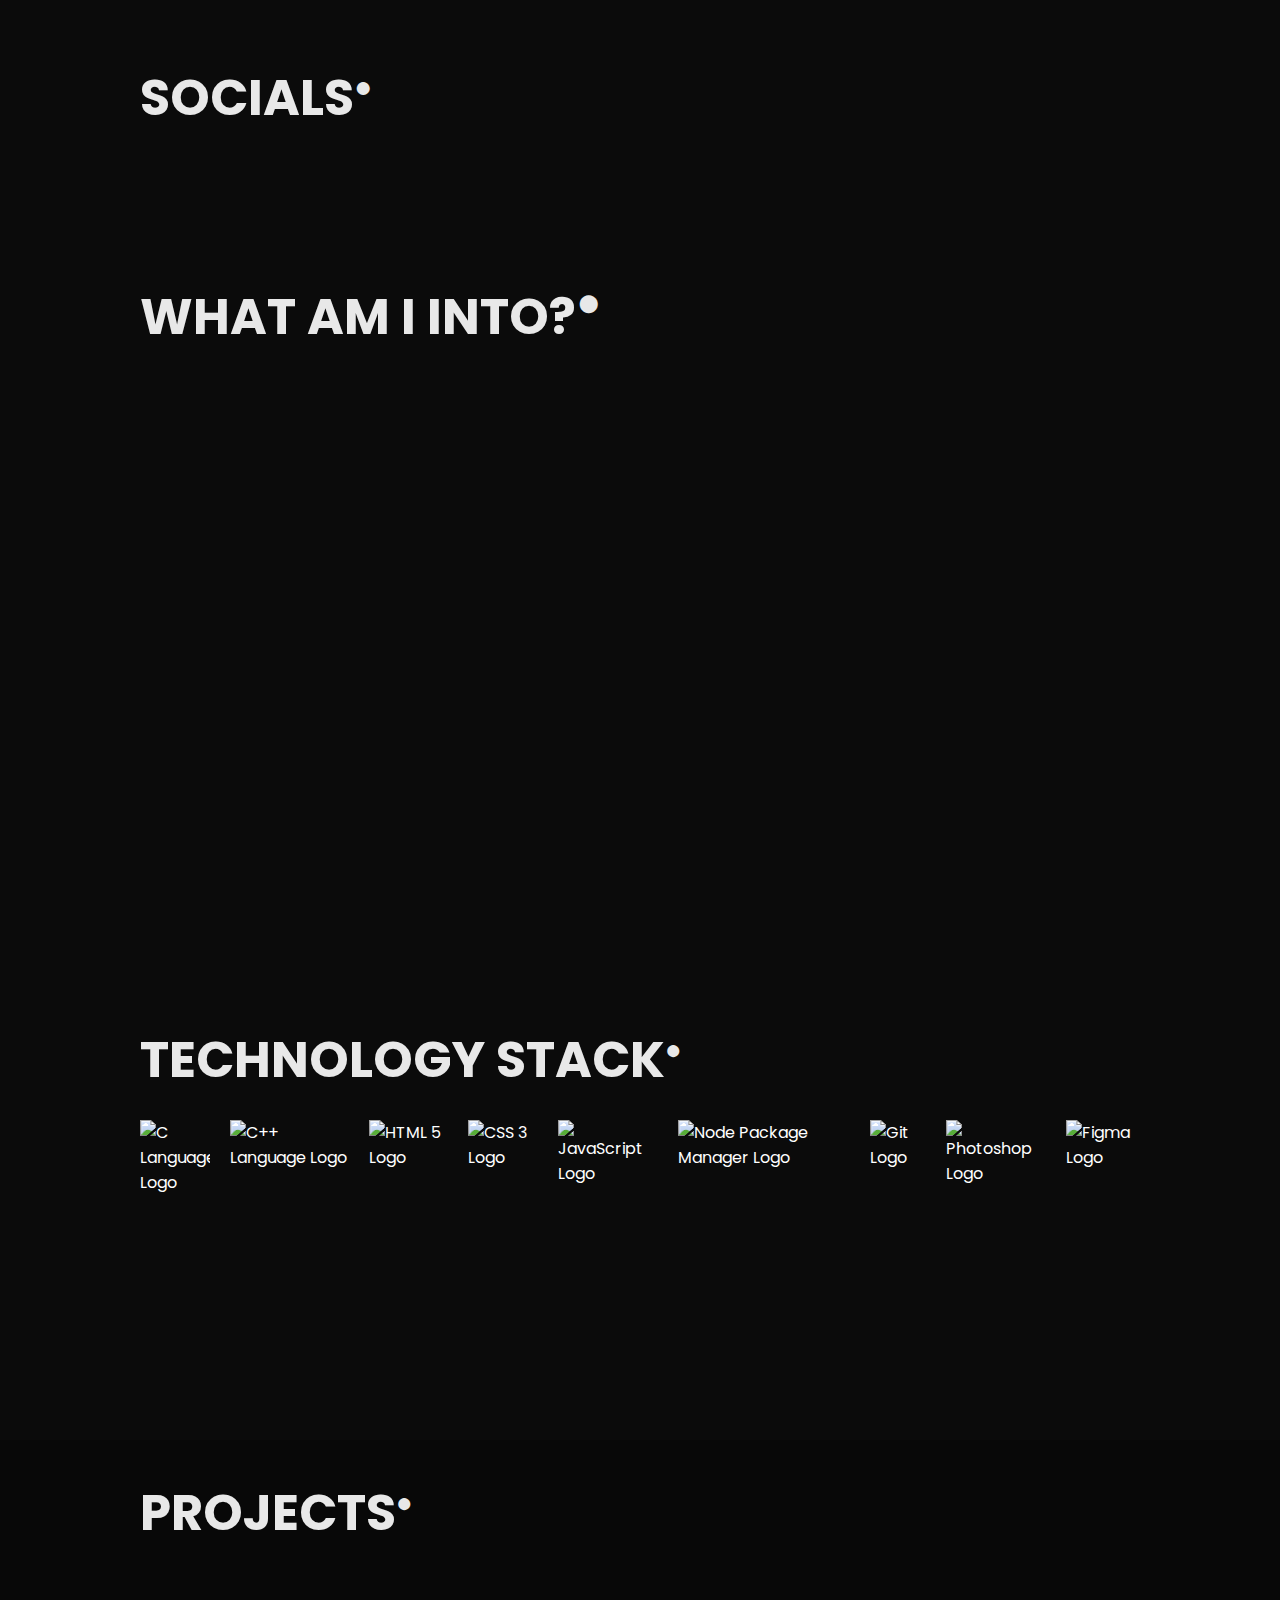
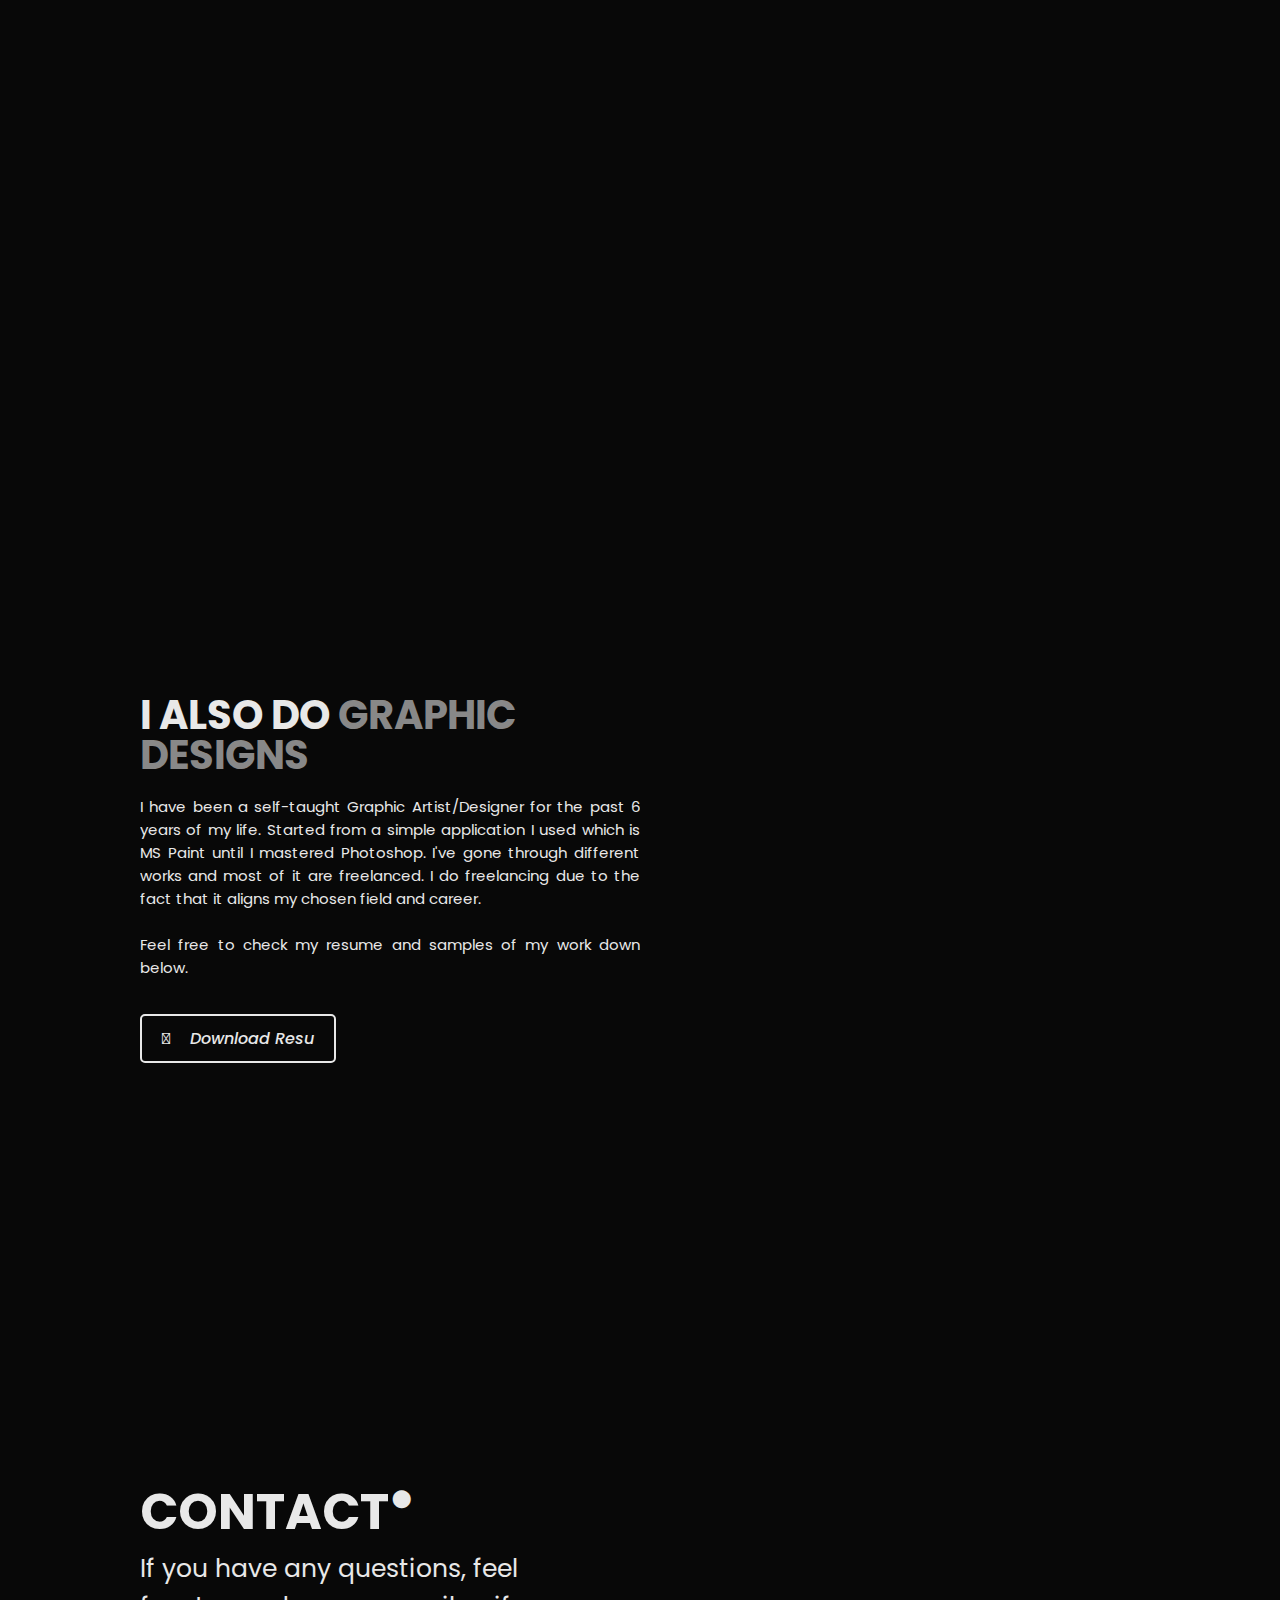
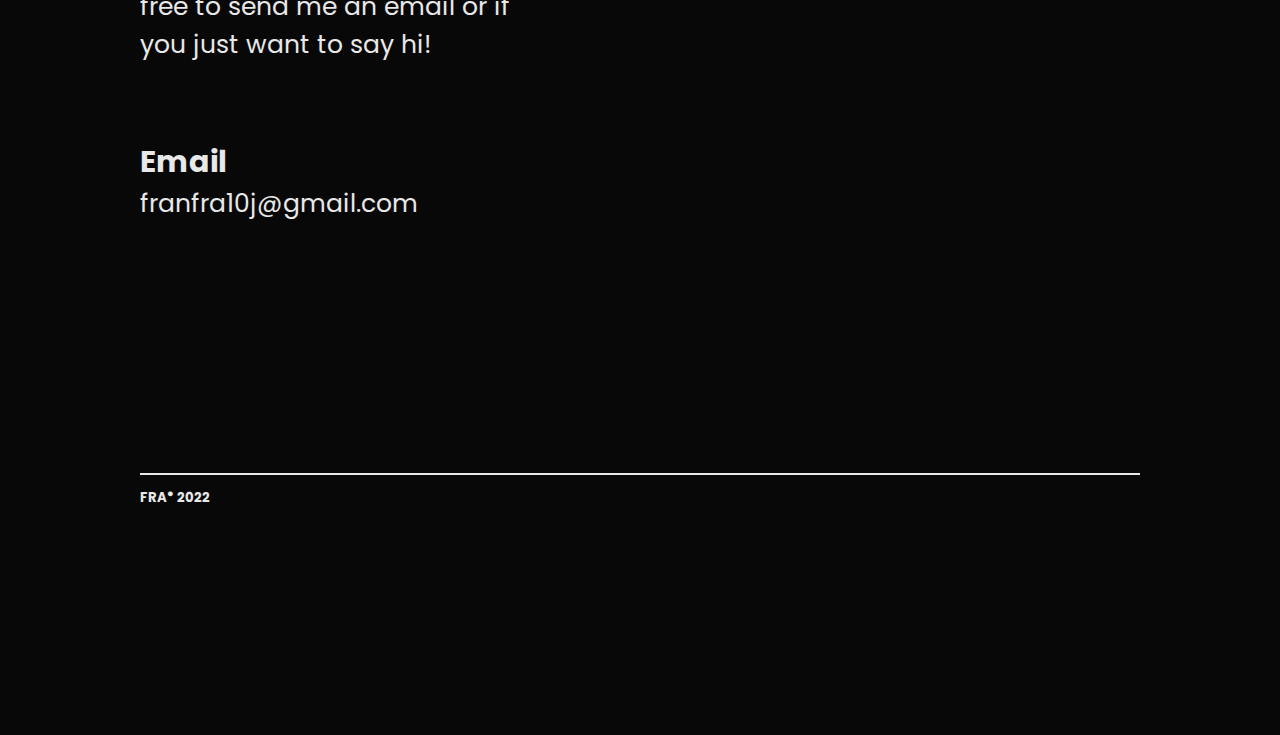
==== commit d1a1f414: "Update index.html" ====
--- a/index.html
+++ b/index.html
@@ -56,7 +56,7 @@
             <div class="welcome-section">
                 <h1 data-aos="fade-right">function<span> developer()</span>{<br><span class="auto-input"></span><br></h1>
                 <h1 data-aos="fade-right" class ="special-bracket">}</h1>
-                <p data-aos="fade-right" data-aos-delay="200">A <b>second-year Bachelor of Science in Information Technology student</b> who loves to <b>develop different kinds of software and websites.</b></p>
+                <p data-aos="fade-right" data-aos-delay="200">A <b>second-year Bachelor of Science in Information Technology student</b> with a long-term love life.</b></p>
             </div>
             <div class="mouse"></div>
         </div>
@@ -73,15 +73,15 @@
                 <div class="bg-details">
                     <h1>Hi! My name is <span>Francis Tin-ao</span></h1>
 
-                    <h2 data-aos="fade-top" data-aos-delay="300">Specializing Web Development and soon to be a Full Stack Software Engineer</h2>
+                    <h2 data-aos="fade-top" data-aos-delay="300">Specializing AI/ML Development</h2>
                         
                     <p data-aos="fade-top" data-aos-delay="300">I am currently studying at <b>Caraga State University</b> as a <b>second-year student under Bachelor of Science in Information Technology.</b> I know myself as a highly motivated, passionate, and optimistic student who
                     
-                    is eager to learn and willing to discover more about the field of Tech Industry. My main focus as of now is to develop web applications, to learn different programming languages, and to learn modern technologies for the web.
+                    is eager to learn and willing to discover more about the field of Tech Industry. My main focus as of now is to improve my logical skills and to provide efficient algorithm for problems. I am also slowly learning on Machine Learning and planning to into AI/ML Development.
                     
                     <br><br>
                     
-                    Besides learning how to program, I also do have specialties such as making art through digital or traditional. I also like to dance and sing especially when I'm bored but most of the time, I do play games like Valorant and etc.</p>
+                    When I do not have a lot of things to do, I use my time to solve programming problems in CodeWars, LeetCode, CodeChef, HackerRank and other competitive programming webs.</p>
                 </div>
             </div>
         </div>
@@ -110,19 +110,16 @@
             <h1>WHAT AM I INTO?<sup>●</sup></h1>
             <div class="cards">
                 <div class="card" data-aos="flip-left">
-                    <img class="card-img" src="images/web-dev.png">
-                    <h2>Web Development</h2>
-                    <p>Building varieties of web applications for the users</p>
+                    <h2>AI/ML</h2>
+                    <p>Data sets for research</p>
                 </div>
                 <div class="card" data-aos="flip-left" data-aos-delay="200">
-                    <img class="card-img" src="images/ui.png">
-                    <h2>UI/UX Design</h2>
-                    <p>Creating remarkable interfaces for different webs and apps</p>
+                    <h2>Data Structures & Algorithms</h2>
+                    <p>Problem Solving</p>
                 </div>
                 <div class="card" data-aos="flip-left" data-aos-delay="300">
-                    <img class="card-img" src="images/database.png">
-                    <h2>Database Systems</h2>
-                    <p>Developing database systems for applications</p>
+                    <h2>Optimizations</h2>
+                    <p>Time Complexity must be O(C)</p>
                 </div>
             </div>
         </div>
--- a/style.css
+++ b/style.css
@@ -16,11 +16,11 @@
 
 :root {
     /* Light Mode */
-    --clr-primary:#0B0B0B;
-    --clr-dark:rgb(214, 214, 214);;
-    --clr-semi-dark: #bcbcbc;
-    --clr-light: #101010;
-    --clr-very-dark: rgb(255, 255, 255);
+    --clr-primary:rgb(232, 232, 232);
+    --clr-dark:#0B0B0B; 
+    --clr-semi-dark: #101010;
+    --clr-light: #888888;
+    --clr-very-dark: rgb(8, 8, 8);
 
     /* Font Size */
     --head:50px;
@@ -43,11 +43,11 @@
     }
     
     .dark-theme {
-        --clr-primary:rgb(232, 232, 232);
-        --clr-dark:#0B0B0B; 
-        --clr-semi-dark: #101010;
-        --clr-light: #888888;
-        --clr-very-dark: rgb(8, 8, 8);
+        --clr-primary:#0B0B0B;
+        --clr-dark:rgb(214, 214, 214);
+        --clr-semi-dark: #bcbcbc;
+        --clr-light: #101010;
+        --clr-very-dark: rgb(255, 255, 255);
     }
     
     body {
@@ -137,6 +137,7 @@
     #mobileld-mode {
         margin: 0;
         cursor: pointer;
+        pointer-events: none;
     }
 
     .hamburger {
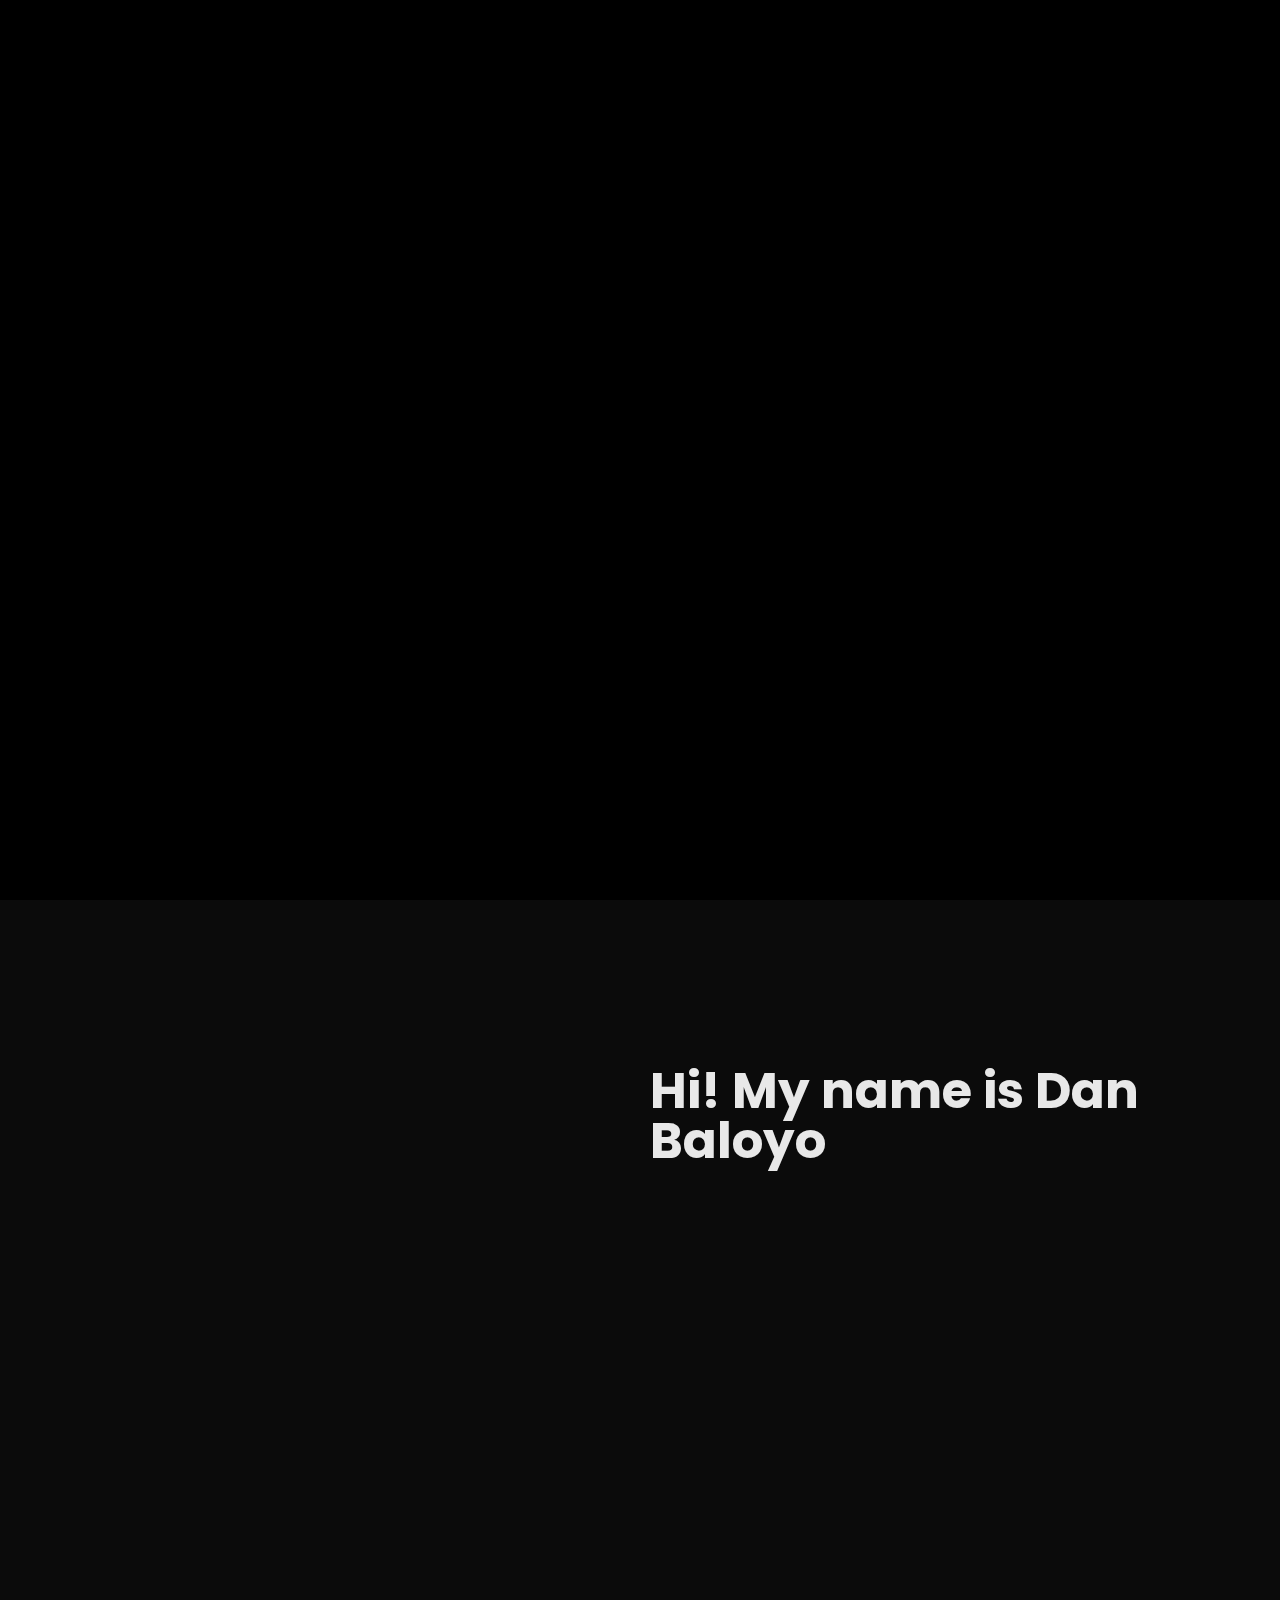
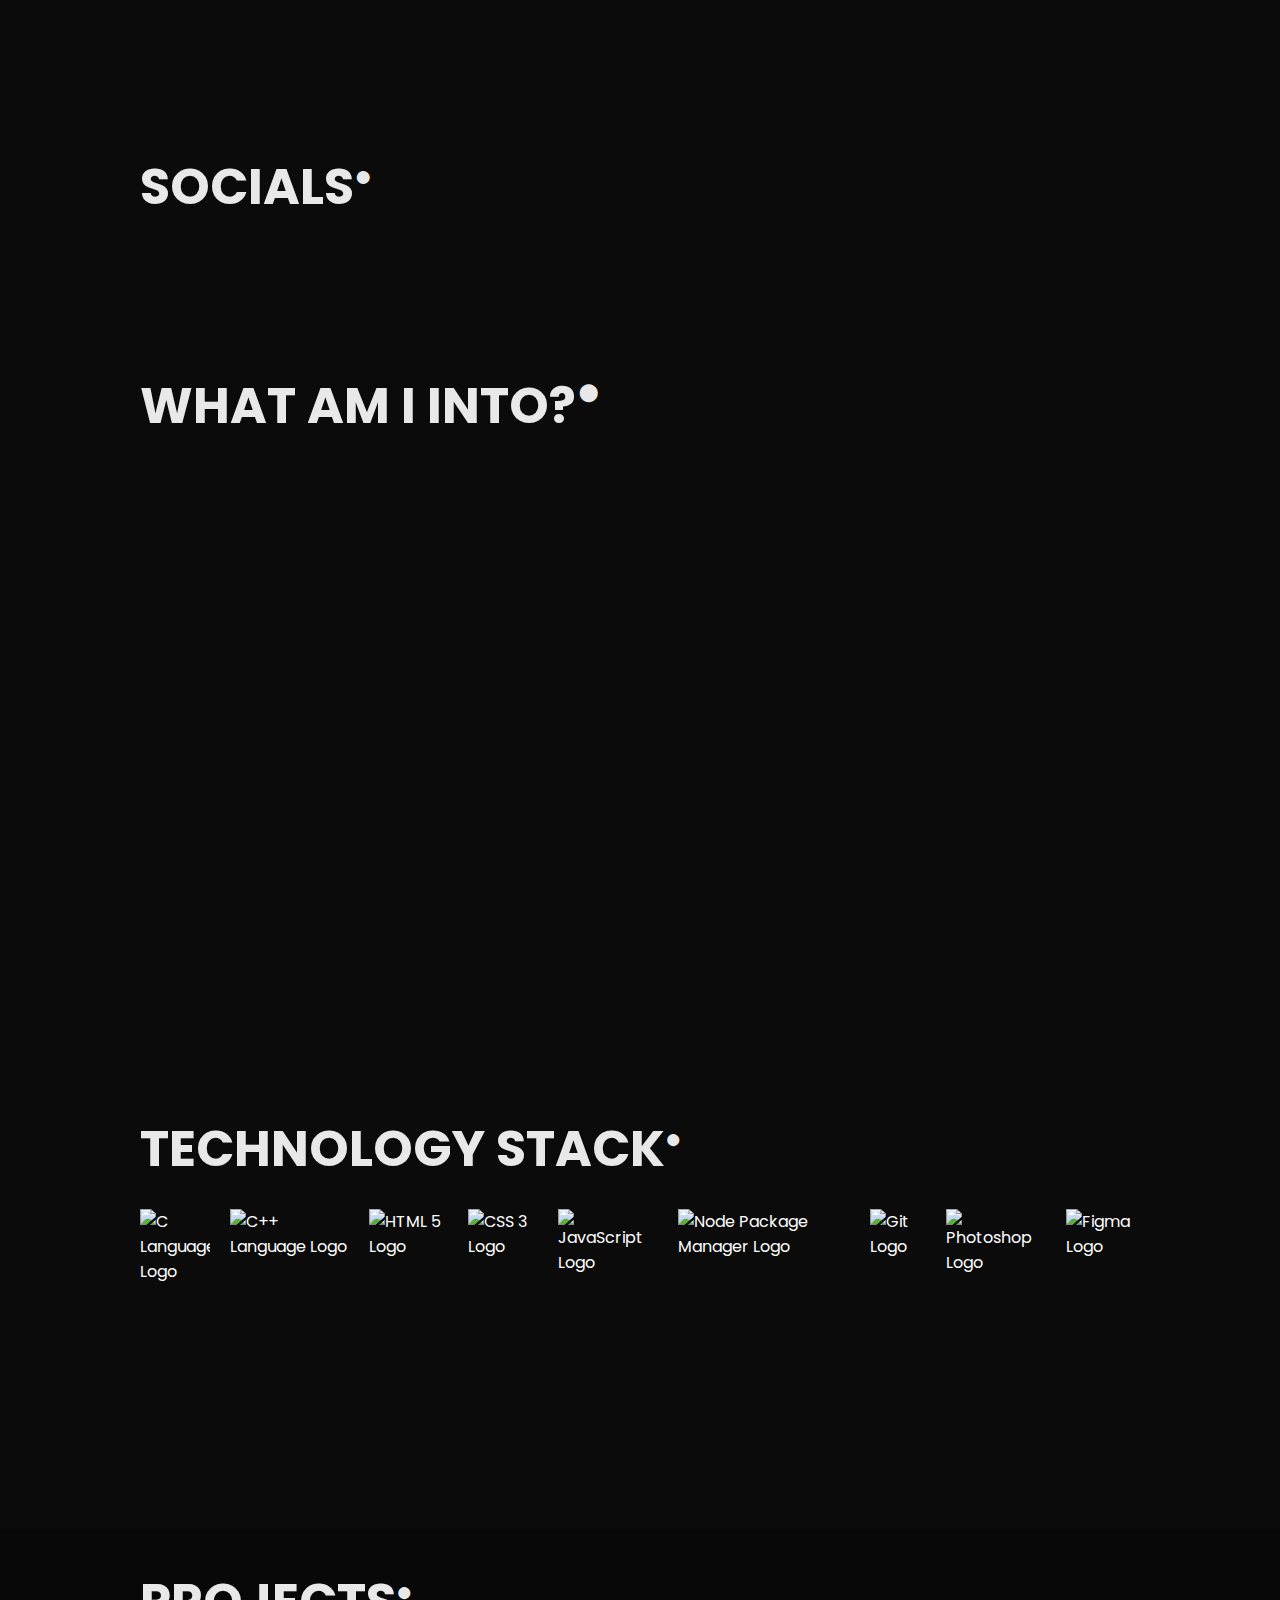
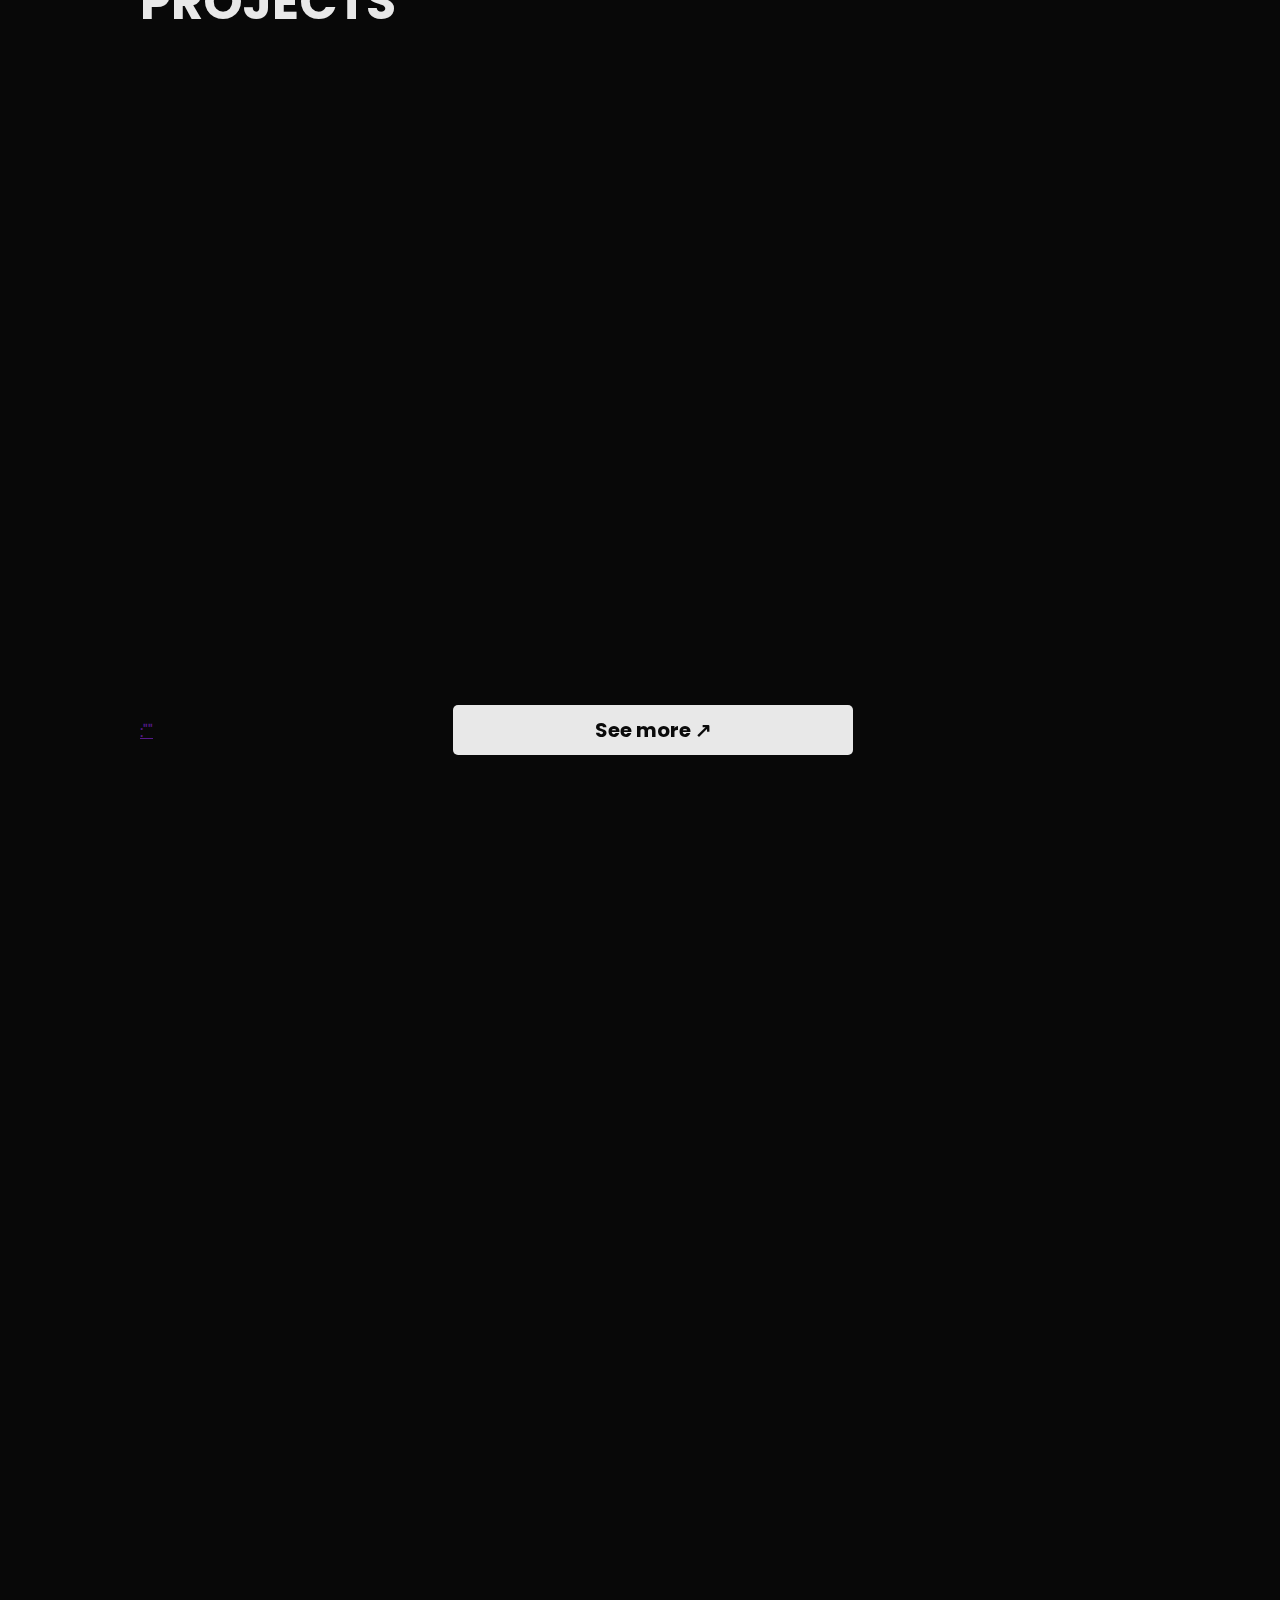
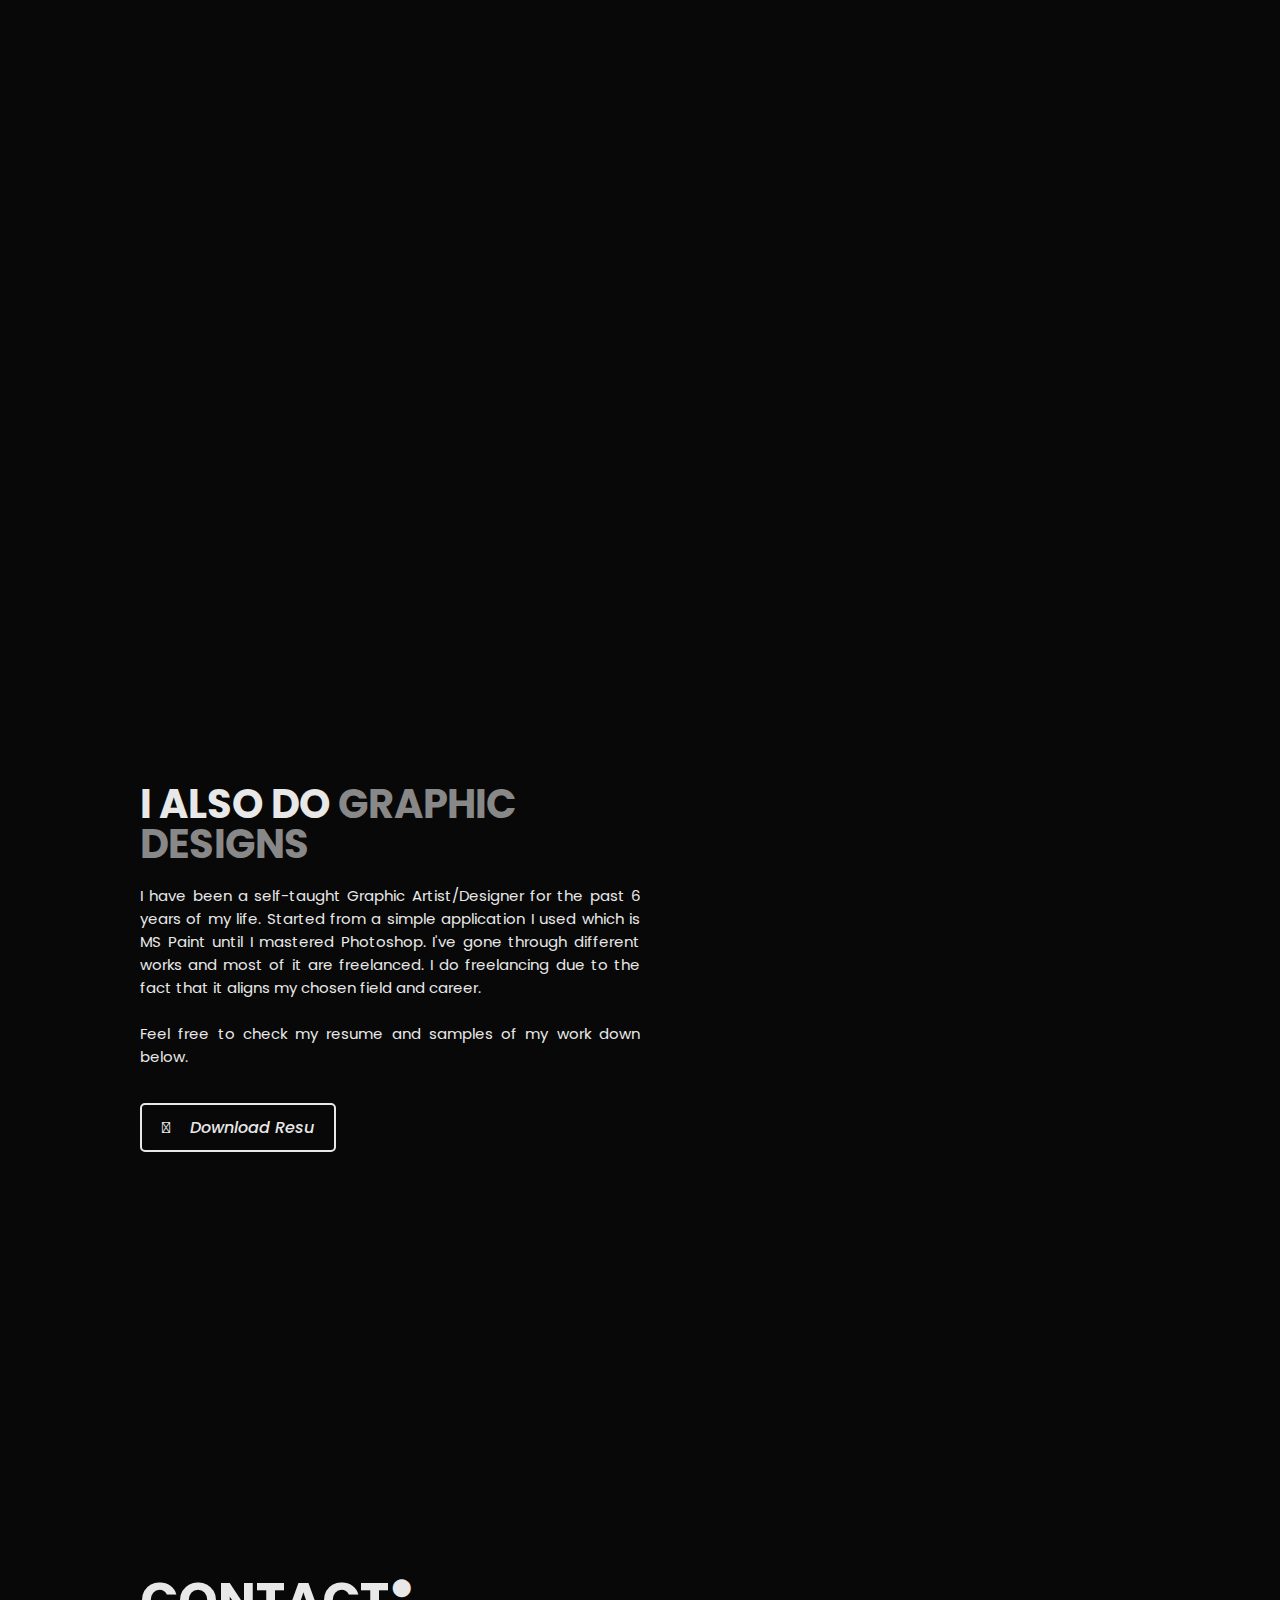
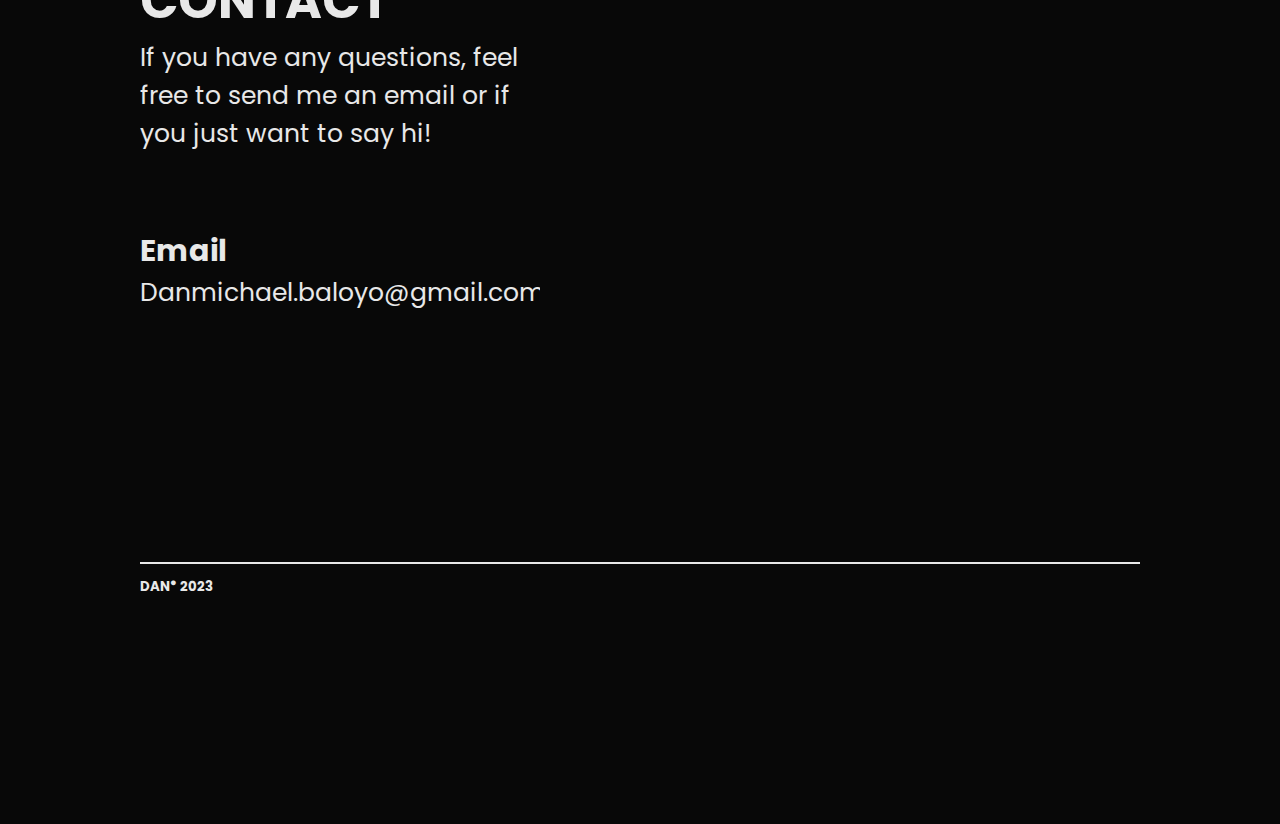
==== commit 827b529a: "first" ====
--- a/index.html
+++ b/index.html
@@ -25,7 +25,7 @@
         <h1 class="hover-state"><a href="#landing">🡱</a></h1>
         <div class="container">
             <nav>
-                <h1 class="logo">FRA<sup>●</sup></h1>
+                <h1 class="logo">DAN<sup>●</sup></h1>
                 
                 <div class="menu">
                     <a class="is-active" href="#landing">Home</a>
@@ -56,7 +56,7 @@
             <div class="welcome-section">
                 <h1 data-aos="fade-right">function<span> developer()</span>{<br><span class="auto-input"></span><br></h1>
                 <h1 data-aos="fade-right" class ="special-bracket">}</h1>
-                <p data-aos="fade-right" data-aos-delay="200">A <b>second-year Bachelor of Science in Information Technology student</b> with a long-term love life.</b></p>
+                <p data-aos="fade-right" data-aos-delay="200">A <b>Forth-year Bachelor of Science in Information Technology student</b> with living the life to the fullest.</b></p>
             </div>
             <div class="mouse"></div>
         </div>
@@ -68,20 +68,19 @@
         <div class="container">
             <h1 data-aos="fade-right">BACKGROUND<sup>●</sup></h1>
             <div class="bg-content" id="background">
-                <img class="avatar" data-aos="fade-right" data-aos-delay="200" src="images/avatar.png">
+                <img class="avatar" data-aos="fade-right" data-aos-delay="200" src="images/dan avatar-fotor-bg-remover-20231016224431.png">
 
                 <div class="bg-details">
-                    <h1>Hi! My name is <span>Francis Tin-ao</span></h1>
+                    <h1>Hi! My name is 
+                        <span>Dan Baloyo</span></h1>
 
                     <h2 data-aos="fade-top" data-aos-delay="300">Specializing AI/ML Development</h2>
                         
-                    <p data-aos="fade-top" data-aos-delay="300">I am currently studying at <b>Caraga State University</b> as a <b>second-year student under Bachelor of Science in Information Technology.</b> I know myself as a highly motivated, passionate, and optimistic student who
-                    
-                    is eager to learn and willing to discover more about the field of Tech Industry. My main focus as of now is to improve my logical skills and to provide efficient algorithm for problems. I am also slowly learning on Machine Learning and planning to into AI/ML Development.
+                    <p data-aos="fade-top" data-aos-delay="300">I am currently studying at <b>Caraga State University</b> as a <b>Forth-year student with a Bachelor of Science in Information Technology degree.</b> I am a highly motivated, passionate, and optimistic student who is eager to learn and willing to discover more about the field of the Tech Industry. My main focus is improving my logical skills and providing an efficient algorithm for problems. 
+                        I am also slowly learning about Machine Learning and planning to improve more into AI/ML Development.
                     
                     <br><br>
-                    
-                    When I do not have a lot of things to do, I use my time to solve programming problems in CodeWars, LeetCode, CodeChef, HackerRank and other competitive programming webs.</p>
+                      When I do not have a lot of things to do, I use my time to Improve my Gaming Skills and also working in Freelance as a Graphic Designer</p>
                 </div>
             </div>
         </div>
@@ -93,12 +92,10 @@
             <div class="accounts">
                 <h1>SOCIALS<sup>●</sup></h1>
                 <div class="icons">
-                    <a href="https://www.facebook.com/frncstnao" class="fa fa-facebook" target="_blank" data-aos="fade-right"></a>
-                    <a href="https://www.instagram.com/frxcstn" target="_blank" class="fa fa-instagram" data-aos="fade-right" data-aos-delay="200"></a>
-                    <a href="https://www.twitter.com/francistinao_" target="_blank" class="fa fa-twitter" data-aos="fade-right" data-aos-delay="300"></a>
-                    <a href="https://www.linkedin.com/in/francis-tin-ao-10050412a" class="fa fa-linkedin-square"data-aos="fade-right" data-aos-delay="400"></a>
-                    <a href="" class="fa fa-behance-square" data-aos="fade-right" data-aos-delay="500"></a>
-                    <a href="https://github.com/francistinao" target="_blank" class="fa fa-github" data-aos="fade-right" data-aos-delay="600"></a>
+                    <a href="https://www.facebook.com/danmichael.tiu" class="fa fa-facebook" target="_blank" data-aos="fade-right"></a>
+                    <a href="https://www.instagram.com/somnusmaybe1/" target="_blank" class="fa fa-instagram" data-aos="fade-right" data-aos-delay="200"></a>
+                    <a href="https://twitter.com/Somnusmaybe1" target="_blank" class="fa fa-twitter" data-aos="fade-right" data-aos-delay="300"></a>
+                    <a href="https://github.com/Somnusmaybe1" target="_blank" class="fa fa-github" data-aos="fade-right" data-aos-delay="600"></a>
                 </div>
             </div>
         </div>
@@ -111,15 +108,12 @@
             <div class="cards">
                 <div class="card" data-aos="flip-left">
                     <h2>AI/ML</h2>
-                    <p>Data sets for research</p>
                 </div>
                 <div class="card" data-aos="flip-left" data-aos-delay="200">
-                    <h2>Data Structures & Algorithms</h2>
-                    <p>Problem Solving</p>
+                    <h2>Graphic Designing</h2>
                 </div>
                 <div class="card" data-aos="flip-left" data-aos-delay="300">
                     <h2>Optimizations</h2>
-                    <p>Time Complexity must be O(C)</p>
                 </div>
             </div>
         </div>
@@ -156,13 +150,6 @@
                         <a href="https://hygieia.netlify.app" target="_blank"><button class="btn">VISIT ↗</button></a>
                     </div>
                 </div>
-                    <div class="project" data-aos="zoom-in-right">
-                        <img src="images/furashizu.jpg">
-                        <div class="proj-deets">
-                            <h2>Furashizu Free Movie Streaming Website</h2>
-                            <p>First ever project in our ITE 10 First semester Midterms<br><br>Viewing it on Desktop Mode is highly recommended</p>
-                            <a href="https://furashizu-movie.netlify.app" target="_blank"><button class="btn">VISIT ↗</button></a>
-                        </div>
                     </div>
                     <div class="project" data-aos="zoom-in-right">
                         <img src="images/coyo.jpg">
@@ -173,7 +160,7 @@
                          </div>
                     </div>
                     <div class="see-more">
-                        <a href="projects.html"><button type="button">See more ↗</button></a>
+                        <a href="">:""<button type="button">See more ↗</button></a>
                     </div>
         </div>
         <div class=""  id="graphic"></div>
@@ -181,7 +168,7 @@
     <!-- End of Projects Page -->
     <!-- Beginning of GFX Page -->
     <section class="graphic">
-        <div class="container">
+        <div class="container">   
             <div class="graphic-container">
                 <img src="images/graphic.png">
                 <div class="graphic-details">
@@ -190,14 +177,14 @@
 
                     <div class="dload">
                         <i class="fa-solid fa-download">
-                            <a href="https://drive.google.com/file/d/1CytwMyT9oJg0GzTjTIRiwr2PyS1mU4i9/view?usp=sharing" target="_blank">Download Resu</a>
+                            <a href="https://danmichaelpillars.wixsite.com/mysite" target="_blank">Download Resu</a>
                         </i>
                     </div>
                 </div>
             </div>
         </div>
     </section>
-    <!-- End of GFX Page -->
+    <!-- End of GFX Page -->    
     <!-- Beginning of Contact Page -->
     <section class="contacts" id="contact">
         <div class="container">
@@ -206,10 +193,10 @@
             <br>
             <br><br> 
             <h4>Email</h4>
-            <p>franfra10j@gmail.com</p>
+            <p>Danmichael.baloyo@gmail.com</p>
 
             <div class="footer">
-                <h5>FRA<sup>●</sup> 2022</h5>
+                <h5>DAN<sup>●</sup> 2023</h5>
             </div>
         </div>
     </section>
--- a/style.css
+++ b/style.css
@@ -472,7 +472,7 @@
 /* Beginning of What Im Into Page */
 .into {
     width:100vw;
-    height:150vh;
+    height:100vh;
     background-color:var(--clr-dark);
     background-repeat: no-repeat;
     background-size: cover;
@@ -483,7 +483,7 @@
 }
 
 .into h2 {
-    padding:0 30px;
+    padding:50px 0 0 0;
     font-size: 25px;
     line-height:20px;
     overflow: hidden;
@@ -506,26 +506,17 @@
     border:1px solid var(--clr-primary);
     border-radius:20px;
     width:95%;
-    height:40vh;
+    height:13vh;
     justify-items: center;
     align-items: center;
     text-align: center;
     overflow: hidden;
     padding:20px 0 0 0;
-}
-
-.card-img {
-    width:37%;
-    margin:20px 0px;
-}
-
-.card img:nth-last-child(3) {
-    width:35%;
-}
+} 
 
 .card h1 {
     font-size: 20px;
-    padding:0 20px;
+    padding:50% 20px;
     color:var(--clr-primary);
 }
 
